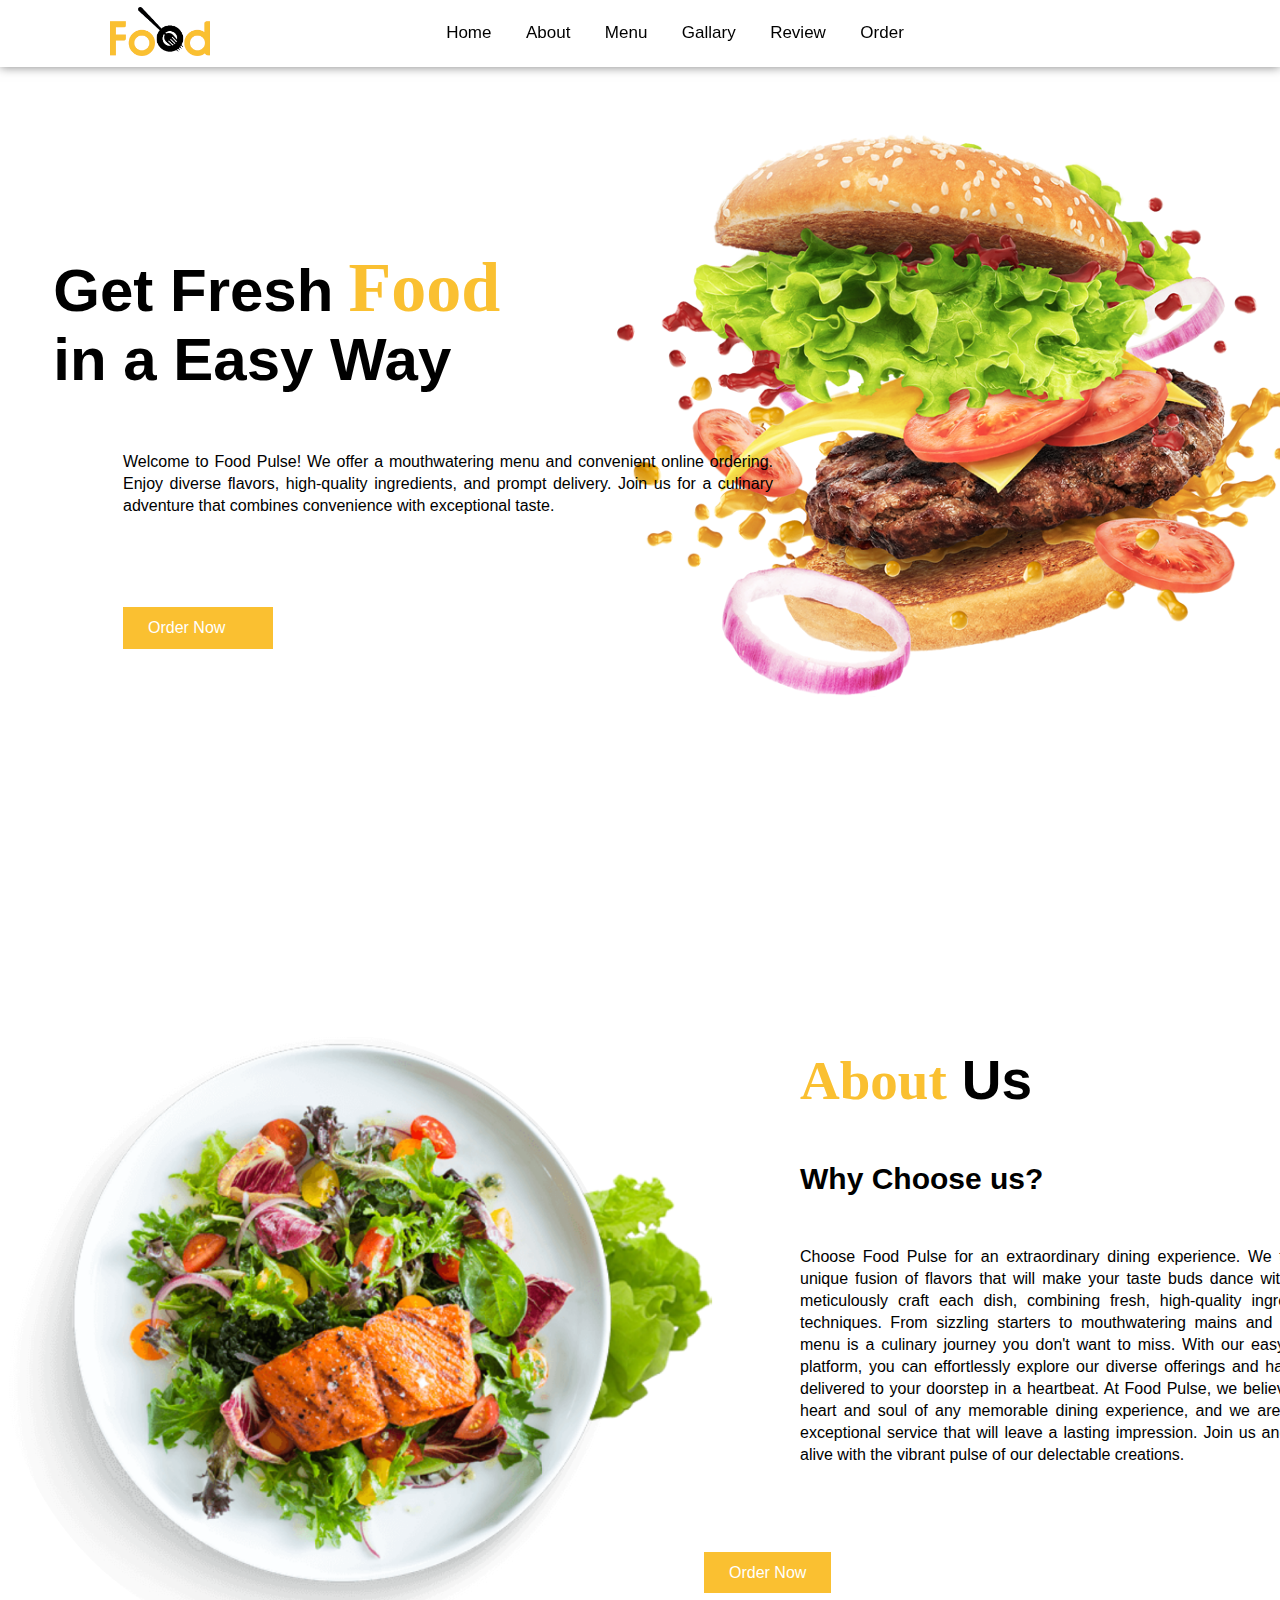
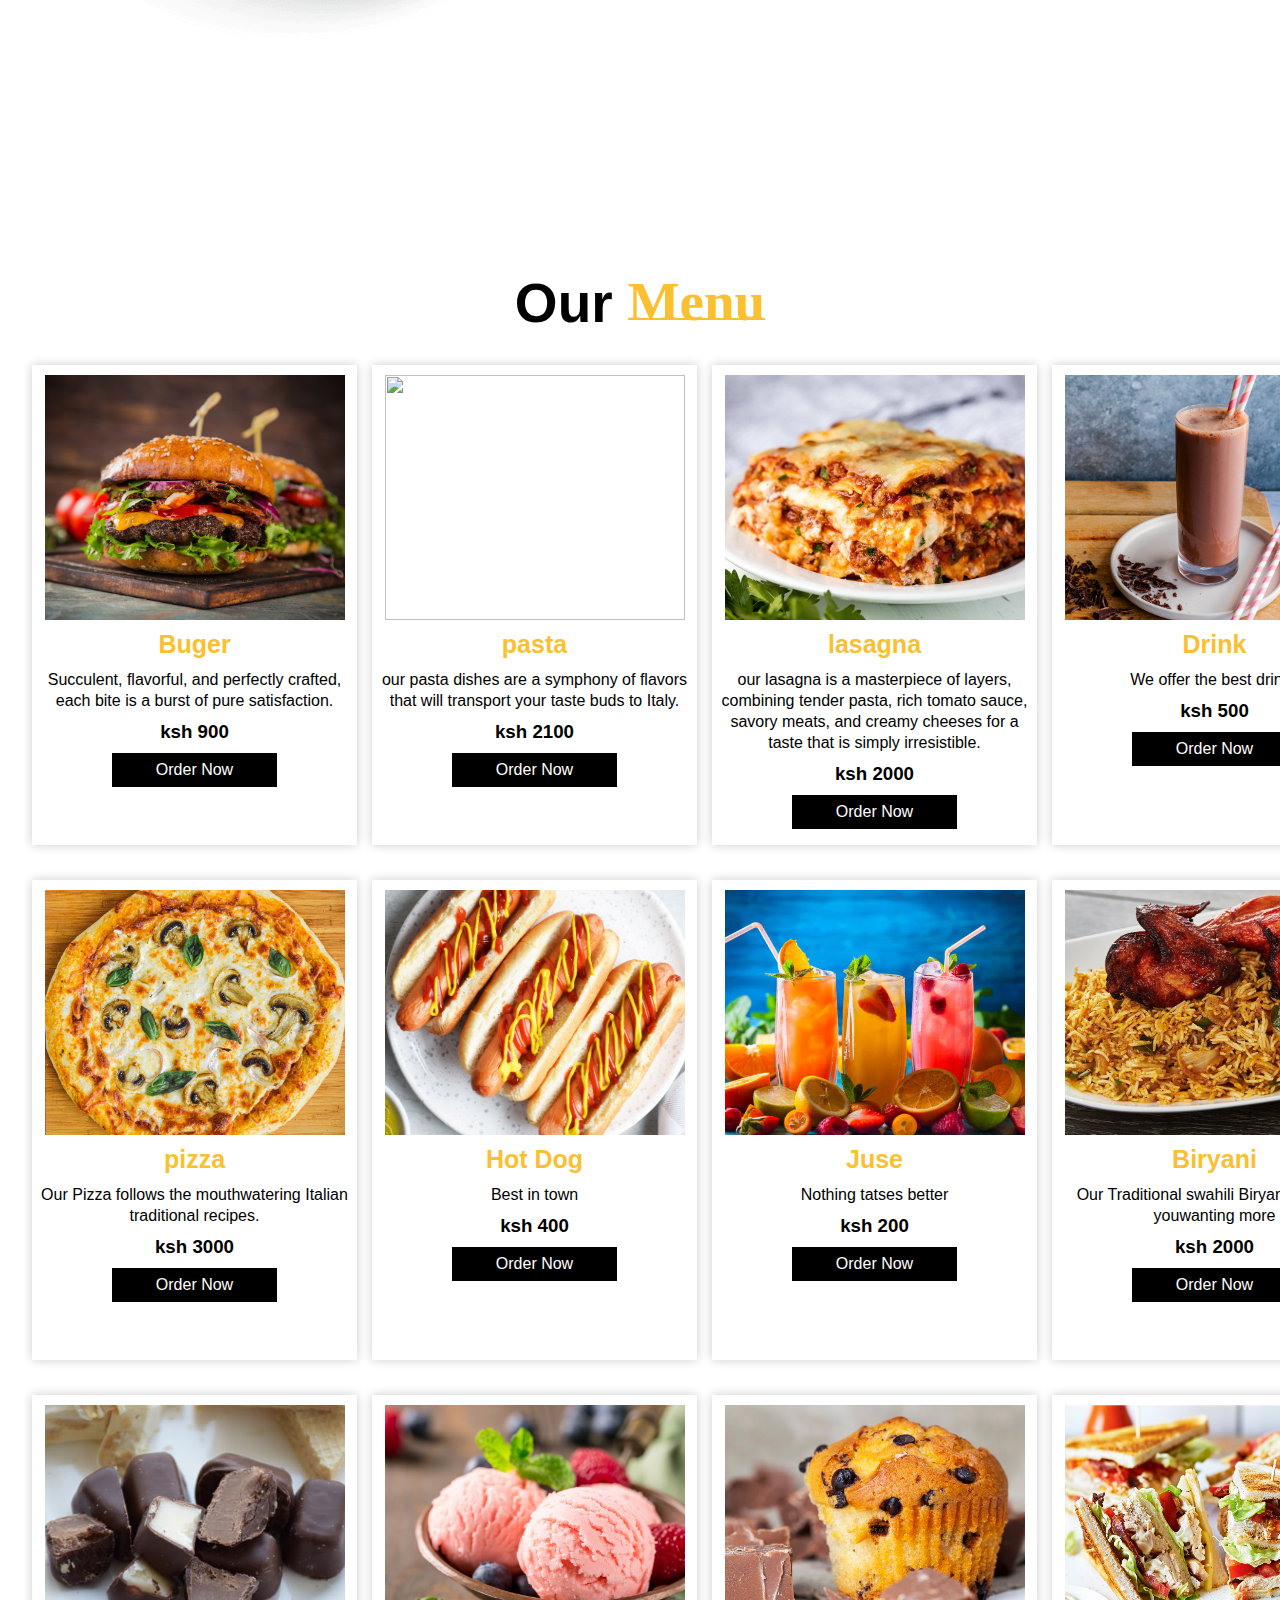
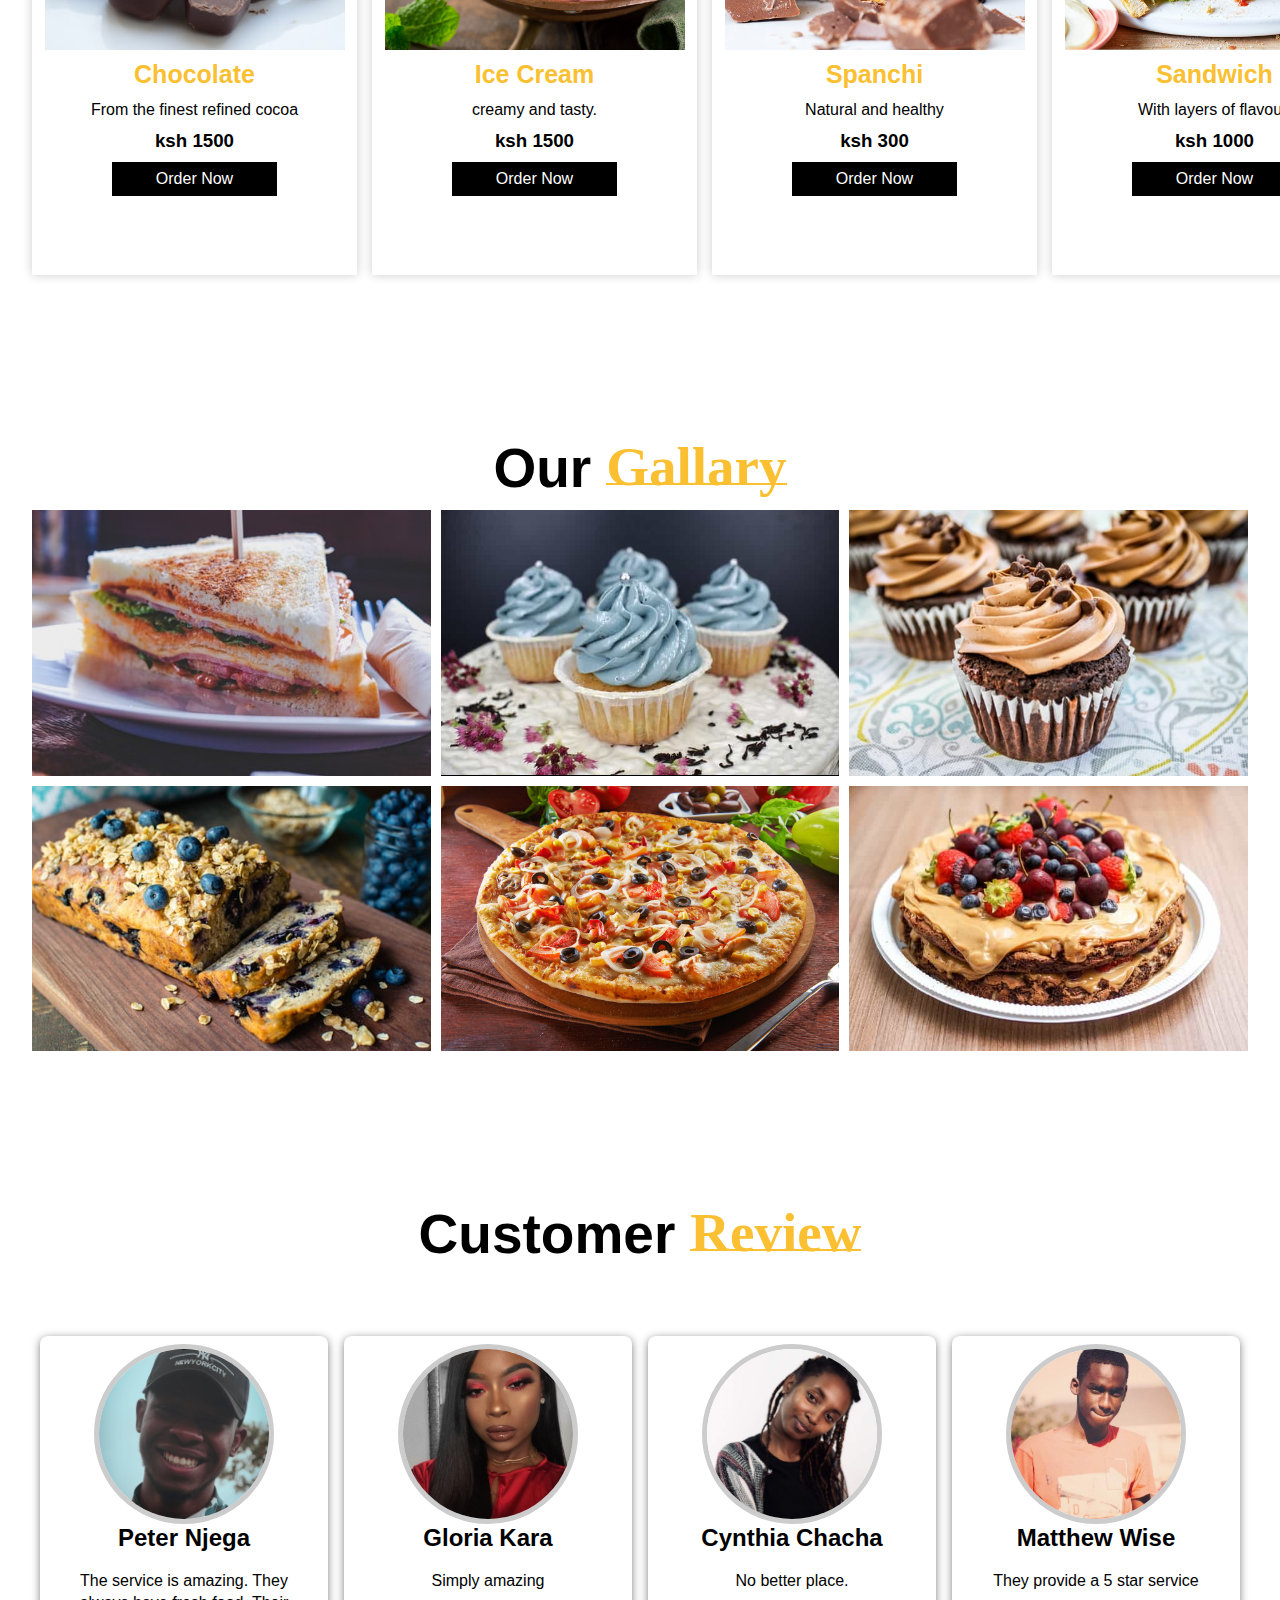
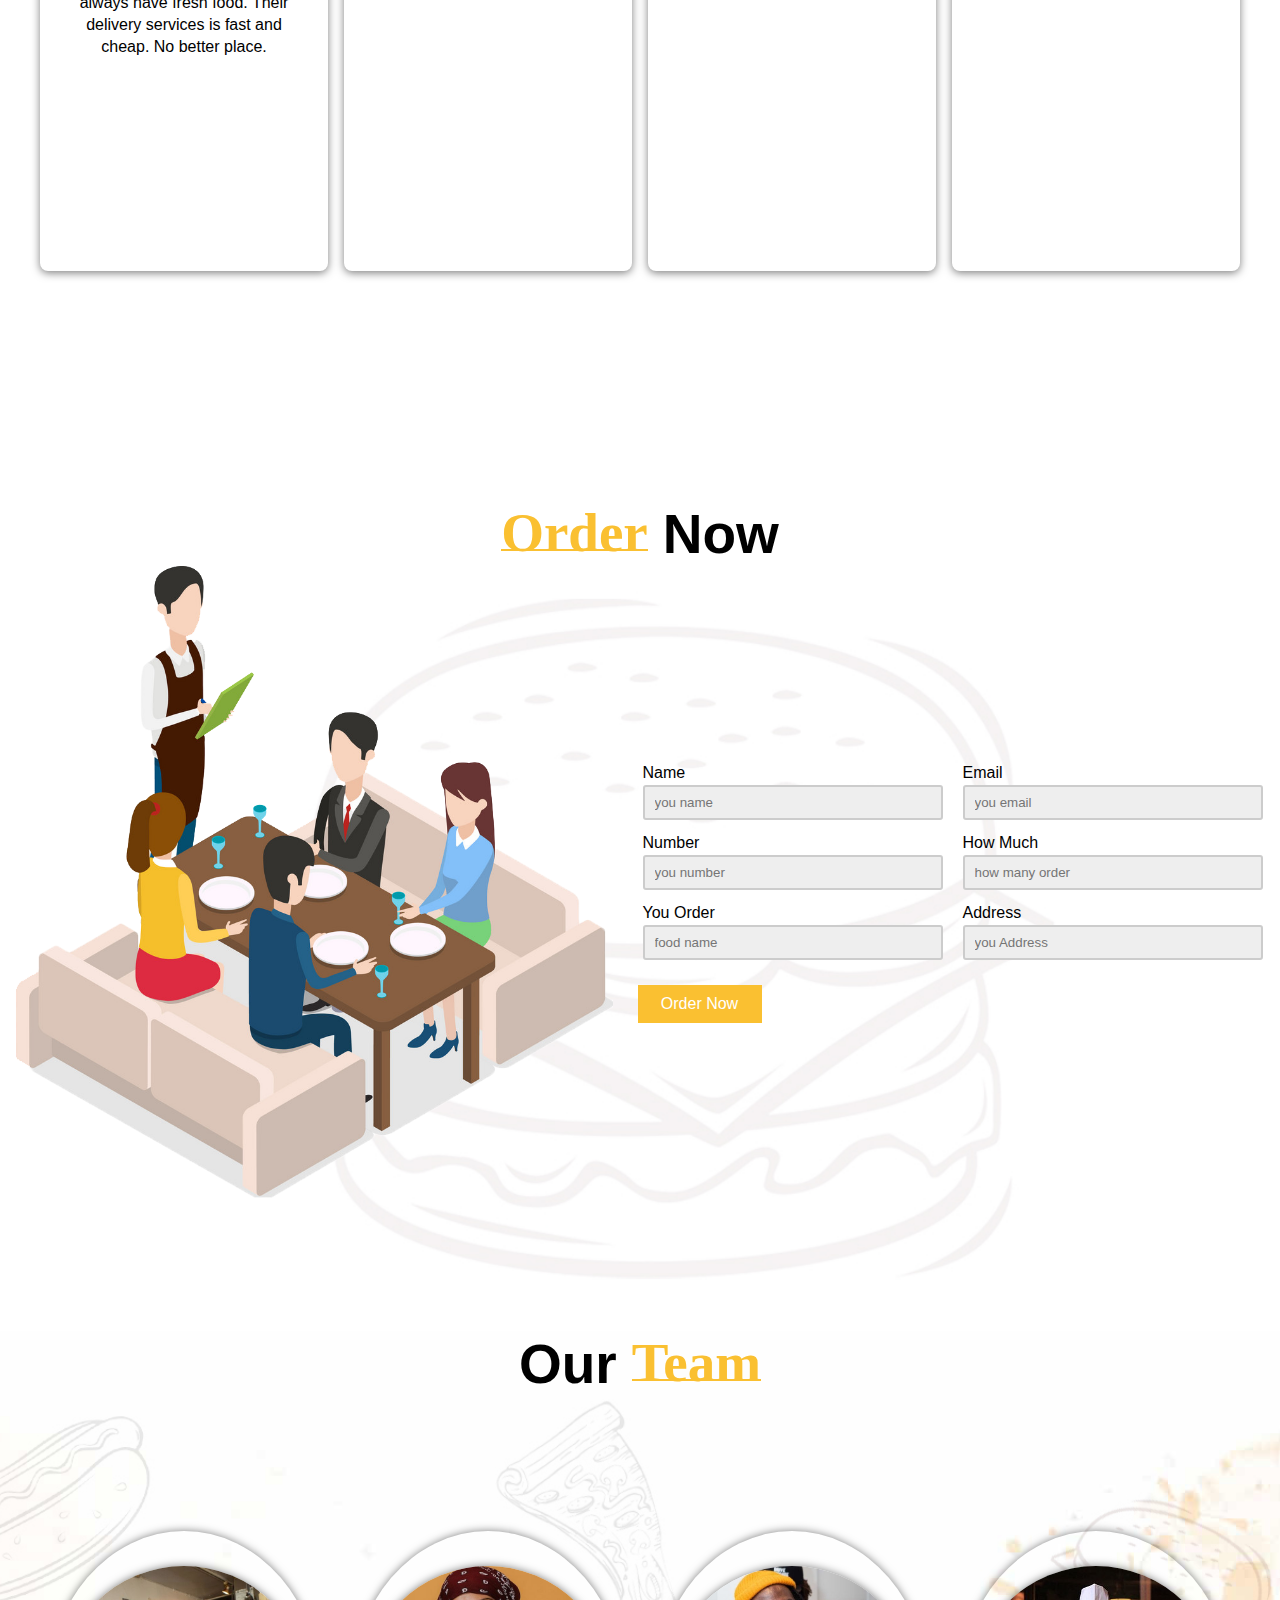
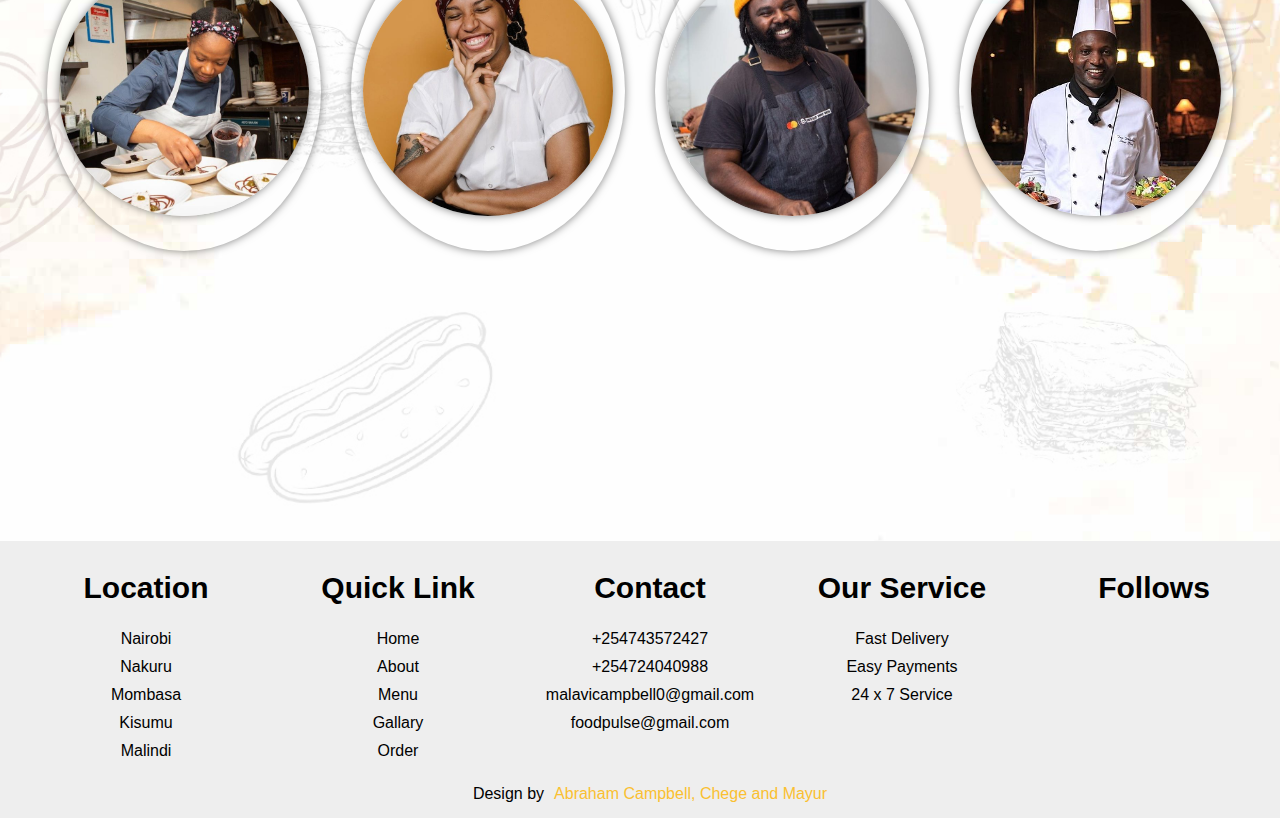
==== Food Website/index.html @ 9f2cccf4 "Add files via upload" ====
<!DOCTYPE html>
<html lang="en">

<head>
    <meta charset="UTF-8">
    <meta http-equiv="X-UA-Compatible" content="IE=edge">
    <meta name="viewport" content="width=device-width, initial-scale=1.0">
    <title>Food Pulse Resturant</title>
    <link rel="stylesheet" href="style.css">
    <link rel="stylesheet" href="https://cdnjs.cloudflare.com/ajax/libs/font-awesome/6.1.1/css/all.min.css"
        integrity="sha512-KfkfwYDsLkIlwQp6LFnl8zNdLGxu9YAA1QvwINks4PhcElQSvqcyVLLD9aMhXd13uQjoXtEKNosOWaZqXgel0g=="
        crossorigin="anonymous" referrerpolicy="no-referrer" />
</head>

<body>

    <section id="Home">
        <nav>
            <div class="logo">
                <img src="image/logo.png">
            </div>

            <ul>
                <li><a href="#Home">Home</a></li>
                <li><a href="#About">About</a></li>
                <li><a href="#Menu">Menu</a></li>
                <li><a href="#Gallary">Gallary</a></li>
                <li><a href="#Review">Review</a></li>
                <li><a href="#Order">Order</a></li>
            </ul>

            <div class="icon">
                <i class="fa-solid fa-magnifying-glass"></i>
                <i class="fa-solid fa-heart"></i>
                <i class="fa-solid fa-cart-shopping"></i>
            </div>

        </nav>

        <div class="main">

            <div class="men_text">
                <h1>Get Fresh<span>Food</span><br>in a Easy Way</h1>
            </div>

            <div class="main_image">
                <img src="image/main_img.png">
            </div>

        </div>

        <p>
            Welcome to Food Pulse! We offer a mouthwatering menu and convenient online ordering. Enjoy diverse flavors,
            high-quality ingredients, and prompt delivery. Join us for a culinary adventure that combines convenience
            with exceptional taste.
        </p>

        <div class="main_btn">
            <a href="#">Order Now</a>
            <i class="fa-solid fa-angle-right"></i>
        </div>

    </section>



    <!--About-->

    <div class="about" id="About">
        <div class="about_main">

            <div class="image">
                <img src="image/Food-Plate.png">
            </div>

            <div class="about_text">
                <h1><span>About</span>Us</h1>
                <h3>Why Choose us?</h3>
                <p>
                    Choose Food Pulse for an extraordinary dining experience.
                    We take pride in offering a unique fusion of flavors that will make your taste buds dance with joy.
                    Our expert chefs meticulously craft each dish, combining fresh, high-quality ingredients with
                    innovative techniques.
                    From sizzling starters to mouthwatering mains and heavenly desserts, our menu is a culinary journey
                    you don't want to miss.
                    With our easy-to-use online ordering platform, you can effortlessly explore our diverse offerings
                    and have your favorite dishes delivered to your doorstep in a heartbeat.
                    At Food Pulse, we believe that great food is the heart and soul of any memorable dining experience,
                    and we are dedicated to providing exceptional service that will leave a lasting impression.
                    Join us and let your senses come alive with the vibrant pulse of our delectable creations.
                </p>
            </div>

        </div>

        <a href="#" class="about_btn">Order Now</a>

    </div>



    <!--Menu-->

    <div class="menu" id="Menu">
        <h1>Our<span>Menu</span></h1>

        <div class="menu_box">
            <div class="menu_card">

                <div class="menu_image">
                    <img src="image/buger.jpg">
                </div>

                <div class="small_card">
                    <i class="fa-solid fa-heart"></i>
                </div>

                <div class="menu_info">
                    <h2>Buger</h2>
                    <p>
                        Succulent, flavorful, and perfectly crafted, each bite is a burst of pure satisfaction.
                    </p>
                    <h3>ksh 900</h3>
                    <div class="menu_icon">
                        <i class="fa-solid fa-star"></i>
                        <i class="fa-solid fa-star"></i>
                        <i class="fa-solid fa-star"></i>
                        <i class="fa-solid fa-star"></i>
                        <i class="fa-solid fa-star-half-stroke"></i>
                    </div>
                    <a href="#" class="menu_btn">Order Now</a>
                </div>

            </div>

            <div class="menu_card">

                <div class="menu_image">
                    <img src="image/pasta.jpg">
                </div>

                <div class="small_card">
                    <i class="fa-solid fa-heart"></i>
                </div>

                <div class="menu_info">
                    <h2>pasta</h2>
                    <p>
                        our pasta dishes are a symphony of flavors that will transport your taste buds to Italy.
                    </p>
                    <h3>ksh 2100</h3>
                    <div class="menu_icon">
                        <i class="fa-solid fa-star"></i>
                        <i class="fa-solid fa-star"></i>
                        <i class="fa-solid fa-star"></i>
                        <i class="fa-solid fa-star"></i>
                        <i class="fa-solid fa-star-half-stroke"></i>
                    </div>
                    <a href="#" class="menu_btn">Order Now</a>
                </div>

            </div>

            <div class="menu_card">

                <div class="menu_image">
                    <img src="image/lasagna.webp">
                </div>

                <div class="small_card">
                    <i class="fa-solid fa-heart"></i>
                </div>

                <div class="menu_info">
                    <h2>lasagna</h2>
                    <p>
                        our lasagna is a masterpiece of layers, combining tender pasta, rich tomato sauce, savory meats,
                        and creamy cheeses for a taste that is simply irresistible.
                    </p>
                    <h3>ksh 2000</h3>
                    <div class="menu_icon">
                        <i class="fa-solid fa-star"></i>
                        <i class="fa-solid fa-star"></i>
                        <i class="fa-solid fa-star"></i>
                        <i class="fa-solid fa-star"></i>
                        <i class="fa-solid fa-star-half-stroke"></i>
                    </div>
                    <a href="#" class="menu_btn">Order Now</a>
                </div>

            </div>

            <div class="menu_card">

                <div class="menu_image">
                    <img src="image/chocolate_Drink.jpg">
                </div>

                <div class="small_card">
                    <i class="fa-solid fa-heart"></i>
                </div>

                <div class="menu_info">
                    <h2>Drink</h2>
                    <p>
                       We offer the best drinks
                    </p>
                    <h3>ksh 500</h3>
                    <div class="menu_icon">
                        <i class="fa-solid fa-star"></i>
                        <i class="fa-solid fa-star"></i>
                        <i class="fa-solid fa-star"></i>
                        <i class="fa-solid fa-star"></i>
                        <i class="fa-solid fa-star-half-stroke"></i>
                    </div>
                    <a href="#" class="menu_btn">Order Now</a>
                </div>

            </div>

            <div class="menu_card">

                <div class="menu_image">
                    <img src="image/pizza.jpg">
                </div>

                <div class="small_card">
                    <i class="fa-solid fa-heart"></i>
                </div>

                <div class="menu_info">
                    <h2>pizza</h2>
                    <p>
                        Our Pizza follows the mouthwatering Italian traditional recipes.
                    </p>
                    <h3>ksh 3000</h3>
                    <div class="menu_icon">
                        <i class="fa-solid fa-star"></i>
                        <i class="fa-solid fa-star"></i>
                        <i class="fa-solid fa-star"></i>
                        <i class="fa-solid fa-star"></i>
                        <i class="fa-solid fa-star-half-stroke"></i>
                    </div>
                    <a href="#" class="menu_btn">Order Now</a>
                </div>

            </div>

            <div class="menu_card">

                <div class="menu_image">
                    <img src="image/Hot_dog.jpg">
                </div>

                <div class="small_card">
                    <i class="fa-solid fa-heart"></i>
                </div>

                <div class="menu_info">
                    <h2>Hot Dog</h2>
                    <p>
                        Best in town
                    </p>
                    <h3>ksh 400</h3>
                    <div class="menu_icon">
                        <i class="fa-solid fa-star"></i>
                        <i class="fa-solid fa-star"></i>
                        <i class="fa-solid fa-star"></i>
                        <i class="fa-solid fa-star"></i>
                        <i class="fa-solid fa-star-half-stroke"></i>
                    </div>
                    <a href="#" class="menu_btn">Order Now</a>
                </div>

            </div>

            <div class="menu_card">

                <div class="menu_image">
                    <img src="image/juse.jpg">
                </div>

                <div class="small_card">
                    <i class="fa-solid fa-heart"></i>
                </div>

                <div class="menu_info">
                    <h2>Juse</h2>
                    <p>
                        Nothing tatses better
                    </p>
                    <h3>ksh 200</h3>
                    <div class="menu_icon">
                        <i class="fa-solid fa-star"></i>
                        <i class="fa-solid fa-star"></i>
                        <i class="fa-solid fa-star"></i>
                        <i class="fa-solid fa-star"></i>
                        <i class="fa-solid fa-star-half-stroke"></i>
                    </div>
                    <a href="#" class="menu_btn">Order Now</a>
                </div>

            </div>

            <div class="menu_card">

                <div class="menu_image">
                    <img src="image/biryani.webp">
                </div>

                <div class="small_card">
                    <i class="fa-solid fa-heart"></i>
                </div>

                <div class="menu_info">
                    <h2>Biryani</h2>
                    <p>
                        Our Traditional swahili Biryaniwill leave youwanting more
                    </p>
                    <h3>ksh 2000</h3>
                    <div class="menu_icon">
                        <i class="fa-solid fa-star"></i>
                        <i class="fa-solid fa-star"></i>
                        <i class="fa-solid fa-star"></i>
                        <i class="fa-solid fa-star"></i>
                        <i class="fa-solid fa-star-half-stroke"></i>
                    </div>
                    <a href="#" class="menu_btn">Order Now</a>
                </div>

            </div>

            <div class="menu_card">

                <div class="menu_image">
                    <img src="image/chocolate.jpg">
                </div>

                <div class="small_card">
                    <i class="fa-solid fa-heart"></i>
                </div>

                <div class="menu_info">
                    <h2>Chocolate</h2>
                    <p>
                        From the finest refined cocoa
                    </p>
                    <h3>ksh 1500</h3>
                    <div class="menu_icon">
                        <i class="fa-solid fa-star"></i>
                        <i class="fa-solid fa-star"></i>
                        <i class="fa-solid fa-star"></i>
                        <i class="fa-solid fa-star"></i>
                        <i class="fa-solid fa-star-half-stroke"></i>
                    </div>
                    <a href="#" class="menu_btn">Order Now</a>
                </div>

            </div>

            <div class="menu_card">

                <div class="menu_image">
                    <img src="image/ice_cream.jpg">
                </div>

                <div class="small_card">
                    <i class="fa-solid fa-heart"></i>
                </div>

                <div class="menu_info">
                    <h2>Ice Cream</h2>
                    <p>
                        creamy and tasty.
                    </p>
                    <h3>ksh 1500</h3>
                    <div class="menu_icon">
                        <i class="fa-solid fa-star"></i>
                        <i class="fa-solid fa-star"></i>
                        <i class="fa-solid fa-star"></i>
                        <i class="fa-solid fa-star"></i>
                        <i class="fa-solid fa-star-half-stroke"></i>
                    </div>
                    <a href="#" class="menu_btn">Order Now</a>
                </div>

            </div>

            <div class="menu_card">

                <div class="menu_image">
                    <img src="image/Spanchi.jpg">
                </div>

                <div class="small_card">
                    <i class="fa-solid fa-heart"></i>
                </div>

                <div class="menu_info">
                    <h2>Spanchi</h2>
                    <p>
                       Natural and healthy
                    </p>
                    <h3>ksh 300</h3>
                    <div class="menu_icon">
                        <i class="fa-solid fa-star"></i>
                        <i class="fa-solid fa-star"></i>
                        <i class="fa-solid fa-star"></i>
                        <i class="fa-solid fa-star"></i>
                        <i class="fa-solid fa-star-half-stroke"></i>
                    </div>
                    <a href="#" class="menu_btn">Order Now</a>
                </div>

            </div>

            <div class="menu_card">

                <div class="menu_image">
                    <img src="image/sandwich.jpg">
                </div>

                <div class="small_card">
                    <i class="fa-solid fa-heart"></i>
                </div>

                <div class="menu_info">
                    <h2>Sandwich</h2>
                    <p>
                        With layers of flavour.
                    </p>
                    <h3>ksh 1000</h3>
                    <div class="menu_icon">
                        <i class="fa-solid fa-star"></i>
                        <i class="fa-solid fa-star"></i>
                        <i class="fa-solid fa-star"></i>
                        <i class="fa-solid fa-star"></i>
                        <i class="fa-solid fa-star-half-stroke"></i>
                    </div>
                    <a href="#" class="menu_btn">Order Now</a>
                </div>

            </div>

        </div>

    </div>




    <!--Gallary-->

    <div class="gallary" id="Gallary">
        <h1>Our<span>Gallary</span></h1>

        <div class="gallary_image_box">
            <div class="gallary_image">
                <img src="image/gallary_1.jpg">

                <h3>Food</h3>
                <p>
                    1
                </p>
                <a href="#" class="gallary_btn">Order Now</a>
            </div>

            <div class="gallary_image">
                <img src="image/gallary_2.jpg">

                <h3>Food</h3>
                <p>
                    2
                </p>
                <a href="#" class="gallary_btn">Order Now</a>
            </div>

            <div class="gallary_image">
                <img src="image/gallary_3.jpg">

                <h3>Food</h3>
                <p>
                    3
                </p>
                <a href="#" class="gallary_btn">Order Now</a>
            </div>

            <div class="gallary_image">
                <img src="image/gallary_4.jpg">

                <h3>Food</h3>
                <p>
                    4
                </p>
                <a href="#" class="gallary_btn">Order Now</a>
            </div>

            <div class="gallary_image">
                <img src="image/gallary_5.jpg">

                <h3>Food</h3>
                <p>
                    5
                </p>
                <a href="#" class="gallary_btn">Order Now</a>
            </div>

            <div class="gallary_image">
                <img src="image/gallary_6.jpg">

                <h3>Food</h3>
                <p>
                    6
                </p>
                <a href="#" class="gallary_btn">Order Now</a>
            </div>

        </div>

    </div>




    <!--Review-->

    <div class="review" id="Review">
        <h1>Customer<span>Review</span></h1>

        <div class="review_box">
            <div class="review_card">

                <div class="review_profile">
                    <img src="image/customer review.jpg">
                </div>

                <div class="review_text">
                    <h2 class="name">Peter Njega</h2>

                    <div class="review_icon">
                        <i class="fa-solid fa-star"></i>
                        <i class="fa-solid fa-star"></i>
                        <i class="fa-solid fa-star"></i>
                        <i class="fa-solid fa-star"></i>
                        <i class="fa-solid fa-star-half-stroke"></i>
                    </div>

                    <div class="review_social">
                        <i class="fa-brands fa-facebook-f"></i>
                        <i class="fa-brands fa-instagram"></i>
                        <i class="fa-brands fa-twitter"></i>
                        <i class="fa-brands fa-linkedin-in"></i>
                    </div>

                    <p>
                        The service is amazing. They always have fresh food. Their delivery services is fast and cheap. 
                        No better place.
                    </p>

                </div>

            </div>

            <div class="review_card">

                <div class="review_profile">
                    <img src="image/customer review2.jpg">
                </div>

                <div class="review_text">
                    <h2 class="name">Gloria Kara</h2>

                    <div class="review_icon">
                        <i class="fa-solid fa-star"></i>
                        <i class="fa-solid fa-star"></i>
                        <i class="fa-solid fa-star"></i>
                        <i class="fa-solid fa-star"></i>
                        <i class="fa-solid fa-star-half-stroke"></i>
                    </div>

                    <div class="review_social">
                        <i class="fa-brands fa-facebook-f"></i>
                        <i class="fa-brands fa-instagram"></i>
                        <i class="fa-brands fa-twitter"></i>
                        <i class="fa-brands fa-linkedin-in"></i>
                    </div>

                    <p>
                        Simply amazing
                    </p>

                </div>

            </div>

            <div class="review_card">

                <div class="review_profile">
                    <img src="image/customer review3.jpg">
                </div>

                <div class="review_text">
                    <h2 class="name">Cynthia Chacha</h2>

                    <div class="review_icon">
                        <i class="fa-solid fa-star"></i>
                        <i class="fa-solid fa-star"></i>
                        <i class="fa-solid fa-star"></i>
                        <i class="fa-solid fa-star"></i>
                        <i class="fa-solid fa-star-half-stroke"></i>
                    </div>

                    <div class="review_social">
                        <i class="fa-brands fa-facebook-f"></i>
                        <i class="fa-brands fa-instagram"></i>
                        <i class="fa-brands fa-twitter"></i>
                        <i class="fa-brands fa-linkedin-in"></i>
                    </div>

                    <p>
                       No better place.
                    </p>

                </div>

            </div>

            <div class="review_card">

                <div class="review_profile">
                    <img src="image/customer review4.jpg">
                </div>

                <div class="review_text">
                    <h2 class="name">Matthew Wise</h2>

                    <div class="review_icon">
                        <i class="fa-solid fa-star"></i>
                        <i class="fa-solid fa-star"></i>
                        <i class="fa-solid fa-star"></i>
                        <i class="fa-solid fa-star"></i>
                        <i class="fa-solid fa-star-half-stroke"></i>
                    </div>

                    <div class="review_social">
                        <i class="fa-brands fa-facebook-f"></i>
                        <i class="fa-brands fa-instagram"></i>
                        <i class="fa-brands fa-twitter"></i>
                        <i class="fa-brands fa-linkedin-in"></i>
                    </div>

                    <p>
                        They provide a 5 star service
                    </p>

                </div>

            </div>

        </div>

    </div>



    <!--Order-->

    <div class="order" id="Order">
        <h1><span>Order</span>Now</h1>

        <div class="order_main">

            <div class="order_image">
                <img src="image/order_image.png">
            </div>

            <form action="#">

                <div class="input">
                    <p>Name</p>
                    <input type="text" placeholder="you name">
                </div>

                <div class="input">
                    <p>Email</p>
                    <input type="email" placeholder="you email">
                </div>

                <div class="input">
                    <p>Number</p>
                    <input placeholder="you number">
                </div>

                <div class="input">
                    <p>How Much</p>
                    <input type="number" placeholder="how many order">
                </div>

                <div class="input">
                    <p>You Order</p>
                    <input placeholder="food name">
                </div>

                <div class="input">
                    <p>Address</p>
                    <input placeholder="you Address">
                </div>

                <a href="#" class="order_btn">Order Now</a>

            </form>

        </div>

    </div>



    <!--Team-->

    <div class="team">
        <h1>Our<span>Team</span></h1>

        <div class="team_box">
            <div class="profile">
                <img src="image/chef1.jpg">

                <div class="info">
                    <h2 class="name">Chef</h2>
                    <p class="bio">1</p>

                    <div class="team_icon">
                        <i class="fa-brands fa-facebook-f"></i>
                        <i class="fa-brands fa-twitter"></i>
                        <i class="fa-brands fa-instagram"></i>
                    </div>

                </div>

            </div>

            <div class="profile">
                <img src="image/chef2.jpg">

                <div class="info">
                    <h2 class="name">Chef</h2>
                    <p class="bio">2.</p>

                    <div class="team_icon">
                        <i class="fa-brands fa-facebook-f"></i>
                        <i class="fa-brands fa-twitter"></i>
                        <i class="fa-brands fa-instagram"></i>
                    </div>

                </div>

            </div>

            <div class="profile">
                <img src="image/chef3.jpg">

                <div class="info">
                    <h2 class="name">Chef</h2>
                    <p class="bio">3</p>

                    <div class="team_icon">
                        <i class="fa-brands fa-facebook-f"></i>
                        <i class="fa-brands fa-twitter"></i>
                        <i class="fa-brands fa-instagram"></i>
                    </div>

                </div>

            </div>

            <div class="profile">
                <img src="image/chef4.jpg">

                <div class="info">
                    <h2 class="name">Chef</h2>
                    <p class="bio">4</p>

                    <div class="team_icon">
                        <i class="fa-brands fa-facebook-f"></i>
                        <i class="fa-brands fa-twitter"></i>
                        <i class="fa-brands fa-instagram"></i>
                    </div>

                </div>

            </div>

        </div>

    </div>



    <!--Footer-->

    <footer>
        <div class="footer_main">

            <div class="footer_tag">
                <h2>Location</h2>
                <p>Nairobi</p>
                <p>Nakuru</p>
                <p>Mombasa</p>
                <p>Kisumu</p>
                <p>Malindi</p>
            </div>

            <div class="footer_tag">
                <h2>Quick Link</h2>
                <p>Home</p>
                <p>About</p>
                <p>Menu</p>
                <p>Gallary</p>
                <p>Order</p>
            </div>

            <div class="footer_tag">
                <h2>Contact</h2>
                <p>+254743572427</p>
                <p>+254724040988</p>
                <p>malavicampbell0@gmail.com</p>
                <p>foodpulse@gmail.com</p>
            </div>

            <div class="footer_tag">
                <h2>Our Service</h2>
                <p>Fast Delivery</p>
                <p>Easy Payments</p>
                <p>24 x 7 Service</p>
            </div>

            <div class="footer_tag">
                <h2>Follows</h2>
                <i class="fa-brands fa-facebook-f"></i>
                <i class="fa-brands fa-twitter"></i>
                <i class="fa-brands fa-instagram"></i>
                <i class="fa-brands fa-linkedin-in"></i>
            </div>

        </div>

        <p class="end">Design by<span><i class="fa-solid fa-face-grin"></i> Abraham Campbell, Chege and Mayur</span></p>

    </footer>




</body>

</html>
---- Food Website/style.css ----
*{
    margin: 0;
    padding: 0;
    box-sizing: border-box;
    font-family: sans-serif;
}

html{
    scroll-behavior: smooth;
}

section{
    width: 100%;
    height: 100vh;
}

section nav{
    display: flex;
    justify-content: space-around;
    align-items: center;
    position: fixed;
    right: 0;
    left: 0;
    background: white;
    box-shadow: 0 0 10px rgba(0,0,0,0.5);
    z-index: 1000;
}

section nav .logo img{
    width: 100px;
    cursor: pointer;
    margin: 7px 0;
}

section nav ul{
    list-style: none;
}

section nav ul li{
    display: inline-block;
    margin: 0 15px;
}

section nav ul li a{
    text-decoration: none;
    color: #000;
    font-weight: 500;
    font-size: 17px;
    transition: 0.1s;
}

section nav ul li a::after{
    content: '';
    width: 0;
    height: 2px;
    background: #fac031;
    display: block;
    transition: 0.2s linear;
}

section nav ul li a:hover::after{
    width: 100%;
}

section nav ul li a:hover{
    color: #fac031;
}

section nav .icon i{
    font-size: 18px;
    color: #000;
    margin: 0 5px;
    cursor: pointer;
    transition: 0.3s;
}

section nav .icon i:hover{
    color: #fac031;
}

section .main{
    display: flex;
    align-items: center;
    justify-content: space-around;
    position: relative;
    top: 130px;
}

section .main .men_text h1{
    font-size: 60px;
    position: relative;
    top: -90px;
    left: 20px;
}

section .main .men_text h1 span{
    margin-left: 15px;
    color: #fac031;
    font-family: mv boli;
    line-height: 22px;
    font-size: 70px;
}

section .main .main_image img{
    width: 700px;
    position: relative;
    left: 70px;
}

section p{
    width: 650px;
    text-align: justify;
    position: relative;
    left: 123px;
    bottom: 120px;
    line-height: 22px;
}

section .main_btn{
    background: #fac031;
    position: relative;
    left: 123px;
    bottom: 30px;
    width: 150px;
    cursor: pointer;
    padding: 12px 25px;
}

section .main_btn a{
    color: #fff;
    margin-right: 5px;
    text-decoration: none;
}

section .main_btn i{
    color: #fff;
    transition: 0.3s;
}

section .main_btn:hover i{
    transform: translateX(7px);
}



/*About*/

.about{
    width: 100%;
    height: 100vh;
    padding: 70px 0;
}

.about .about_main{
    display: flex;
    align-items: center;
    justify-content: space-around;
}

.about .about_main .image img{
    width: 800px;
    position: relative;
    top: 60px;
}

.about .about_main .about_text h1 span{
    color: #fac031;
    margin-right: 15px;
    font-family: mv boli;
}

.about .about_main .about_text h1{
    font-size: 55px;
    position: relative;
    bottom: 50px;
}

.about .about_main .about_text h3{
    font-size: 30px;
    margin: 0 0 50px 0;
}

.about .about_main .about_text p{
    width: 650px;
    text-align: justify;
    margin-right: 30px;
    line-height: 22px;
}

.about .about_btn{
    background: #fac031;
    padding: 12px 25px;
    text-decoration: none;
    color: #fff;
    position: relative;
    left: 55%;
    bottom: 30px;
}



/*Menu*/

.menu{
    width: 100%;
    padding: 70px 0;
}

.menu h1{
    font-size: 55px;
    display: flex;
    align-items: center;
    justify-content: center;
    margin-bottom: 30px;
}

.menu h1 span{
    color: #fac031;
    margin-left: 15px;
    font-family: mv boli;
}

.menu h1 span::after{
    content: '';
    width: 100%;
    height: 2px;
    background: #fac031;
    display: block;
    position: relative;
    bottom: 15px;
}

.menu .menu_box{
    width: 95%;
    margin: 0 auto;
    display: grid;
    grid-template-columns: 1fr 1fr 1fr 1fr;
    grid-gap: 15px;
}

.menu .menu_box .menu_card{
    width: 325px;
    height: 480px;
    padding-top: 10px;
    margin-bottom: 20px;
    box-shadow: 0 0 10px rgba(0,0,0,0.2);
}

.menu .menu_box .menu_card .menu_image{
    width: 300px;
    height: 245px;
    margin: 0 auto;
    overflow: hidden;
}

.menu .menu_box .menu_card .menu_image img{
    width: 100%;
    height: 100%;
    object-fit: cover;
    object-position: center;
    transition: 0.3s;
}

.menu .menu_box .menu_card .menu_image:hover img{
    transform: scale(1.1);
}

.menu .menu_box .menu_card .small_card{
    width: 45px;
    height: 45px;
    float: right;
    position: relative;
    top: -240px;
    right: -8px;
    opacity: 0;
    border-radius: 7px;
    transition: 0.3s;
}

.menu .menu_box .menu_card:hover .small_card{
    position: relative;
    top: -240px;
    right: 20px;
    opacity: 1;
}

.menu .menu_box .menu_card .small_card i{
    font-size: 25px;
    display: flex;
    align-items: center;
    justify-content: center;
    line-height: 50px;
    color: #000;
    cursor: pointer;
    text-shadow: 0 0 6px #000;
    transition: 0.2s;
}

.menu .menu_box .menu_card .small_card i:hover{
    color: #fac031;
}

.menu .menu_box .menu_card .menu_info h2{
    width: 60%;
    text-align: center;
    margin: 10px auto 10px auto;
    font-size: 25px;
    color: #fac031;
}

.menu .menu_box .menu_card .menu_info p{
    text-align: center;
    margin-top: 8px;
    line-height: 21px;
}

.menu .menu_box .menu_card .menu_info h3{
    text-align: center;
    margin-top: 10px;
}

.menu .menu_box .menu_card .menu_info .menu_icon{
    color: #fac031;
    text-align: center;
    margin: 10px 0 10px 0;
}

.menu .menu_box .menu_card .menu_info .menu_btn{
    display: flex;
    align-items: center;
    justify-content: center;
    text-decoration: none;
    color: white;
    background: #000;
    padding: 8px 10px;
    margin: 0 80px;
    transition: 0.3s;
}



/*Gallary*/

.gallary{
    width: 100%;
    padding: 70px 0;
}

.gallary h1{
    font-size: 55px;
    display: flex;
    align-items: center;
    justify-content: center;
}

.gallary h1 span{
    margin-left: 15px;
    color: #fac031;
    font-family: mv boli;
}

.gallary h1 span::after{
    content: '';
    width: 100%;
    height: 2px;
    background: #fac031;
    display: block;
    position: relative;
    bottom: 15px;
}

.gallary .gallary_image_box{
    width: 95%;
    margin: 10px auto;
    display: grid;
    grid-template-columns: 1fr 1fr 1fr;
    grid-gap: 10px;
}

.gallary .gallary_image_box .gallary_image{
    display: flex;
    align-items: center;
    justify-content: center;
    background: black;
}

.gallary .gallary_image_box .gallary_image img{
    width: 100%;
    transition: .3s;
}

.gallary .gallary_image_box .gallary_image:hover img{
    opacity: 0.4;
}

.gallary .gallary_image_box .gallary_image h3{
    position: absolute;
    font-size: 35px;
    margin-bottom: 130px;
    color: #fac031;
    font-family: polo;
    z-index: 5;
    opacity: 0;
    transition: 0.3s;
}

.gallary .gallary_image_box .gallary_image:hover h3{
    opacity: 1;
}

.gallary .gallary_image_box .gallary_image p{
    position: absolute;
    width: 400px;
    margin-top: 30px;
    text-align: center;
    color: white;
    line-height: 22px;
    opacity: 0;
    z-index: 5;
    transition: 0.3s;
}

.gallary .gallary_image_box .gallary_image:hover p{
    opacity: 1;
}

.gallary .gallary_image_box .gallary_image .gallary_btn{
    position: absolute;
    margin-top: 180px;
    color: #000;
    background: #fac031;
    padding: 7px 25px;
    text-decoration: none;
    opacity: 0;
    transform: translateY(45px);
    z-index: 5;
    transition: 0.3s;
}

.gallary .gallary_image_box .gallary_image:hover .gallary_btn{
    opacity: 1;
    transform: translateY(0);
}



/*Review*/

.review{
    width: 100%;
    height: 100vh;
    padding: 70px 0;
}

.review h1{
    font-size: 55px;
    display: flex;
    align-items: center;
    justify-content: center;
}

.review h1 span{
    margin-left: 15px;
    color: #fac031;
    font-family: mv boli;
}

.review h1 span::after{
    content: '';
    width: 100%;
    height: 2px;
    background: #fac031;
    position: relative;
    bottom: 15px;
    display: block;
}

.review .review_box{
    width: 95%;
    margin: 70px auto;
    display: flex;
}

.review .review_box .review_card{
    width: 350px;
    height: 535px;
    box-shadow: 0 2px 8px rgba(0,0,0,0.5);
    border-radius: 8px;
    padding: 8px 20px;
    margin: 0 8px;
}

.review .review_box .review_card .review_profile{
    display: flex;
    align-items: center;
    justify-content: center;
    position: relative;
    transition: 0.3s;
}

.review .review_box .review_card:hover .review_profile{
    transform: translateY(-60px);
}

.review .review_box .review_card .review_profile img{
    width: 180px;
    height: 180px;
    object-fit: cover;
    object-position: center;
    border-radius: 50%;
    border: 5px solid #cccccc;
}

.review .review_box .review_card .review_text{
    text-align: center;
}

.review .review_box .review_card .review_text .name{
    color: #000;
    transition: 0.3s;
}

.review .review_box .review_card:hover .review_text .name{
    transform: translateY(-50px);
}

.review .review_box .review_card .review_text .review_icon{
    color: #fac031;
    transition: 0.3s;
}

.review .review_box .review_card:hover .review_text .review_icon{
    transform: translateY(-30px);
}

.review .review_box .review_card .review_text .review_social i{
    margin: 5px 1px;
    font-size: 15px;
    opacity: 0;
    cursor: pointer;
    transition: 0.3s;
}

.review .review_box .review_card:hover .review_text .review_social i{
    opacity: 1;
    transform: translateY(-8px);
}

.review .review_box .review_card .review_text p{
    text-align: center;
    line-height: 22px;
    transition: 0.3s;
}

.review .review_box .review_card:hover .review_text p{
    margin-top: 5px;
}



/*Order*/

.order{
    width: 100%;
    height: 100vh;
    padding: 70px 0;
    background-image: url(image/bg2.jpg);
    background-size: cover;
    background-position: center;
}

.order h1{
    display: flex;
    align-items: center;
    justify-content: center;
    color: #000;
    font-size: 55px;
}

.order h1 span{
    color: #fac031;
    margin-right: 15px;
    font-family: mv boli;
}

.order h1 span::after{
    content: '';
    width: 100%;
    height: 2px;
    background: #fac031;
    display: block;
    position: relative;
    bottom: 15px;
}

.order .order_main{
    display: flex;
    align-items: center;
    justify-content: space-around;
}

.order .order_main .order_image img{
    width: 600px;
}

.order .order_main form{
    display: grid;
    grid-template-columns: 1fr 1fr;
    grid-gap: 0 10px;
}

.order .order_main form .input p{
    line-height: 25px;
}

.order .order_main form .input{
    margin: 5px;
}

.order .order_main form .input input{
    width: 300px;
    height: 35px;
    padding: 0 10px;
    border: 2px solid #cccccc;
    background: #eeeeee;
    outline: none;
    border-radius: 3px;
}

.order .order_main form .input input:focus{
    border: 2px solid #fac031;
}

.order .order_main form .order_btn{
    padding: 10px 0;
    background: #fac031;
    color: white;
    width: 40%;
    text-align: center;
    margin-top: 20px;
    text-decoration: none;
}




/*Team*/

.team{
    width: 100%;
    height: 90vh;
    background-image: url(image/bg1.jpg);
    background-size: cover;
    background-position: center;
}

.team h1{
    display: flex;
    align-items: center;
    justify-content: center;
    font-size: 55px;
    margin-bottom: 30px;
}

.team h1 span{
    color: #fac031;
    margin-left: 15px;
    font-family: mv boli;
}

.team h1 span::after{
    content: '';
    width: 100%;
    height: 2px;
    background: #fac031;
    display: block;
    position: relative;
    bottom: 15px;
}

.team .team_box{
    width: 95%;
    margin: 0 auto;
    display: flex;
    align-items: center;
    justify-content: center;
    position: relative;
    top: 13%;
}

.team .team_box .profile{
    width: 320px;
    height: 320px;
    border-radius: 50%;
    margin: 0 15px;
    display: flex;
    align-items: center;
    justify-content: center;
    position: relative;
    box-shadow: 0 0 8px rgba(0,0,0,0.5);
    transition: 0.4s;
}

.team .team_box .profile:hover{
    border-radius: 20px;
    height: 320px;
}

.team .team_box .profile img{
    width: 250px;
    height: 250px;
    object-fit: cover;
    object-position: center;
    border-radius: 50%;
    cursor: pointer;
    box-shadow: 0 0 8px rgba(0,0,0,0.5);
    z-index: 2;
    transition: 0.4s;
}

.team .team_box .profile:hover img{
    border-radius: 20px;
    margin-top: -230px;
}

.team .team_box .profile .info{
    position: absolute;
    text-align: center;
    top: 25%;
    transition: 0.4s;
}

.team .team_box .profile:hover .info{
    top: 60%;
}

.team .team_box .profile .info .name{
    color: #fac031;
    margin-bottom: 15px;
}

.team .team_box .profile .info .bio{
    width: 70%;
    text-align: center;
    margin: 0 auto 10px auto;
}

.team .team_box .profile .info .team_icon i{
    margin: 10px 5px 5px 0;
    cursor: pointer;
    transition: 0.3s;
}

.team .team_box .profile .info .team_icon i:hover{
    color: #fac031;
}



/*Footer*/

footer{
    width: 100%;
    padding: 30px 0 0 20px;
    background: #eeeeee;
}

footer .footer_main{
    display: grid;
    grid-template-columns: 1fr 1fr 1fr 1fr 1fr;
}

footer .footer_main .footer_tag{
    text-align: center;
}

footer .footer_main .footer_tag h2{
    color: #000;
    margin-bottom: 25px;
    font-size: 30px;
}

footer .footer_main .footer_tag p{
    margin: 10px 0;
}

footer .footer_main .footer_tag i{
    margin: 0 5px;
    cursor: pointer;
}

footer .footer_main .footer_tag i:hover{
    color: #fac031;
}

footer .end{
    display: flex;
    align-items: center;
    justify-content: center;
    padding: 15px;
}

footer .end span{
    color: #fac031;
    margin-left: 10px;
}

::-webkit-scrollbar{
    width: 13px;
}

::-webkit-scrollbar-track{
    border-radius: 15px;
    box-shadow: inset 0 0 5px rgba(0,0,0,0.5);
}

::-webkit-scrollbar-thumb{
    background: #fac031;
    border-radius: 15px;
}
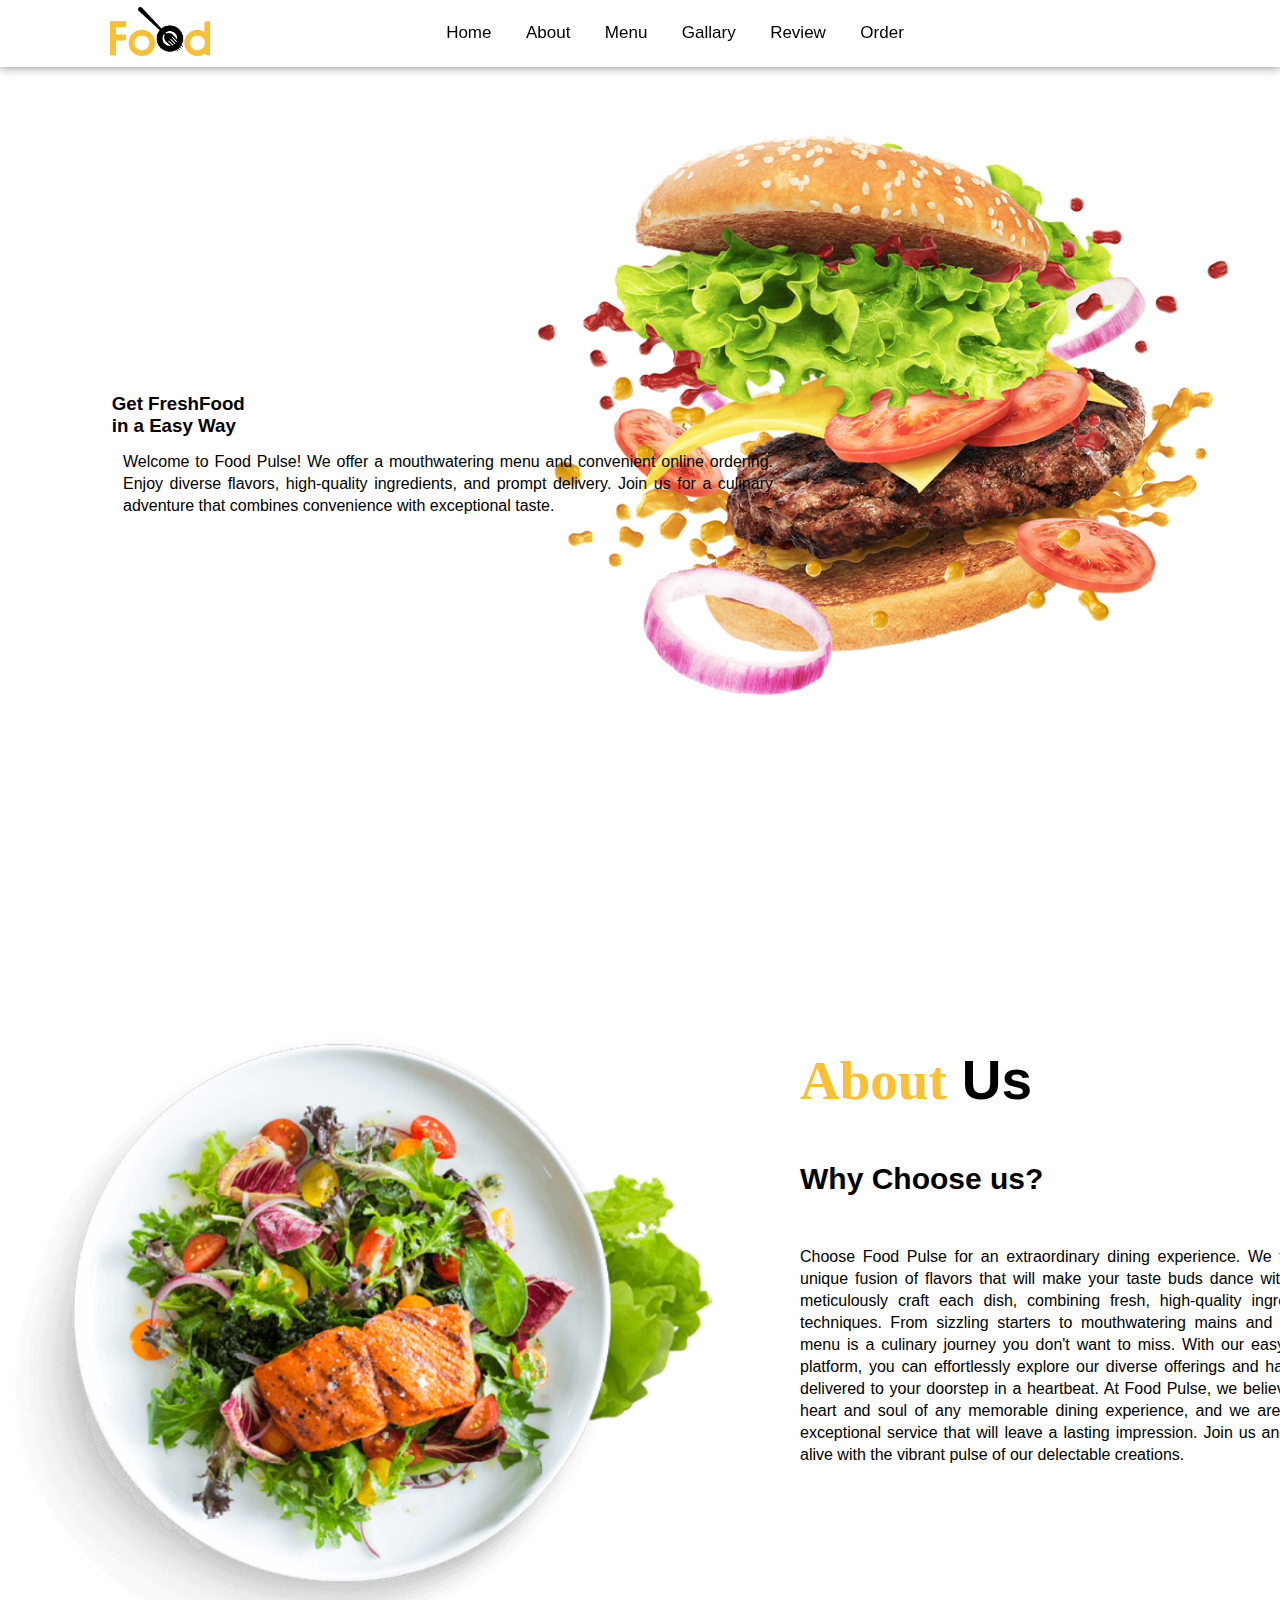
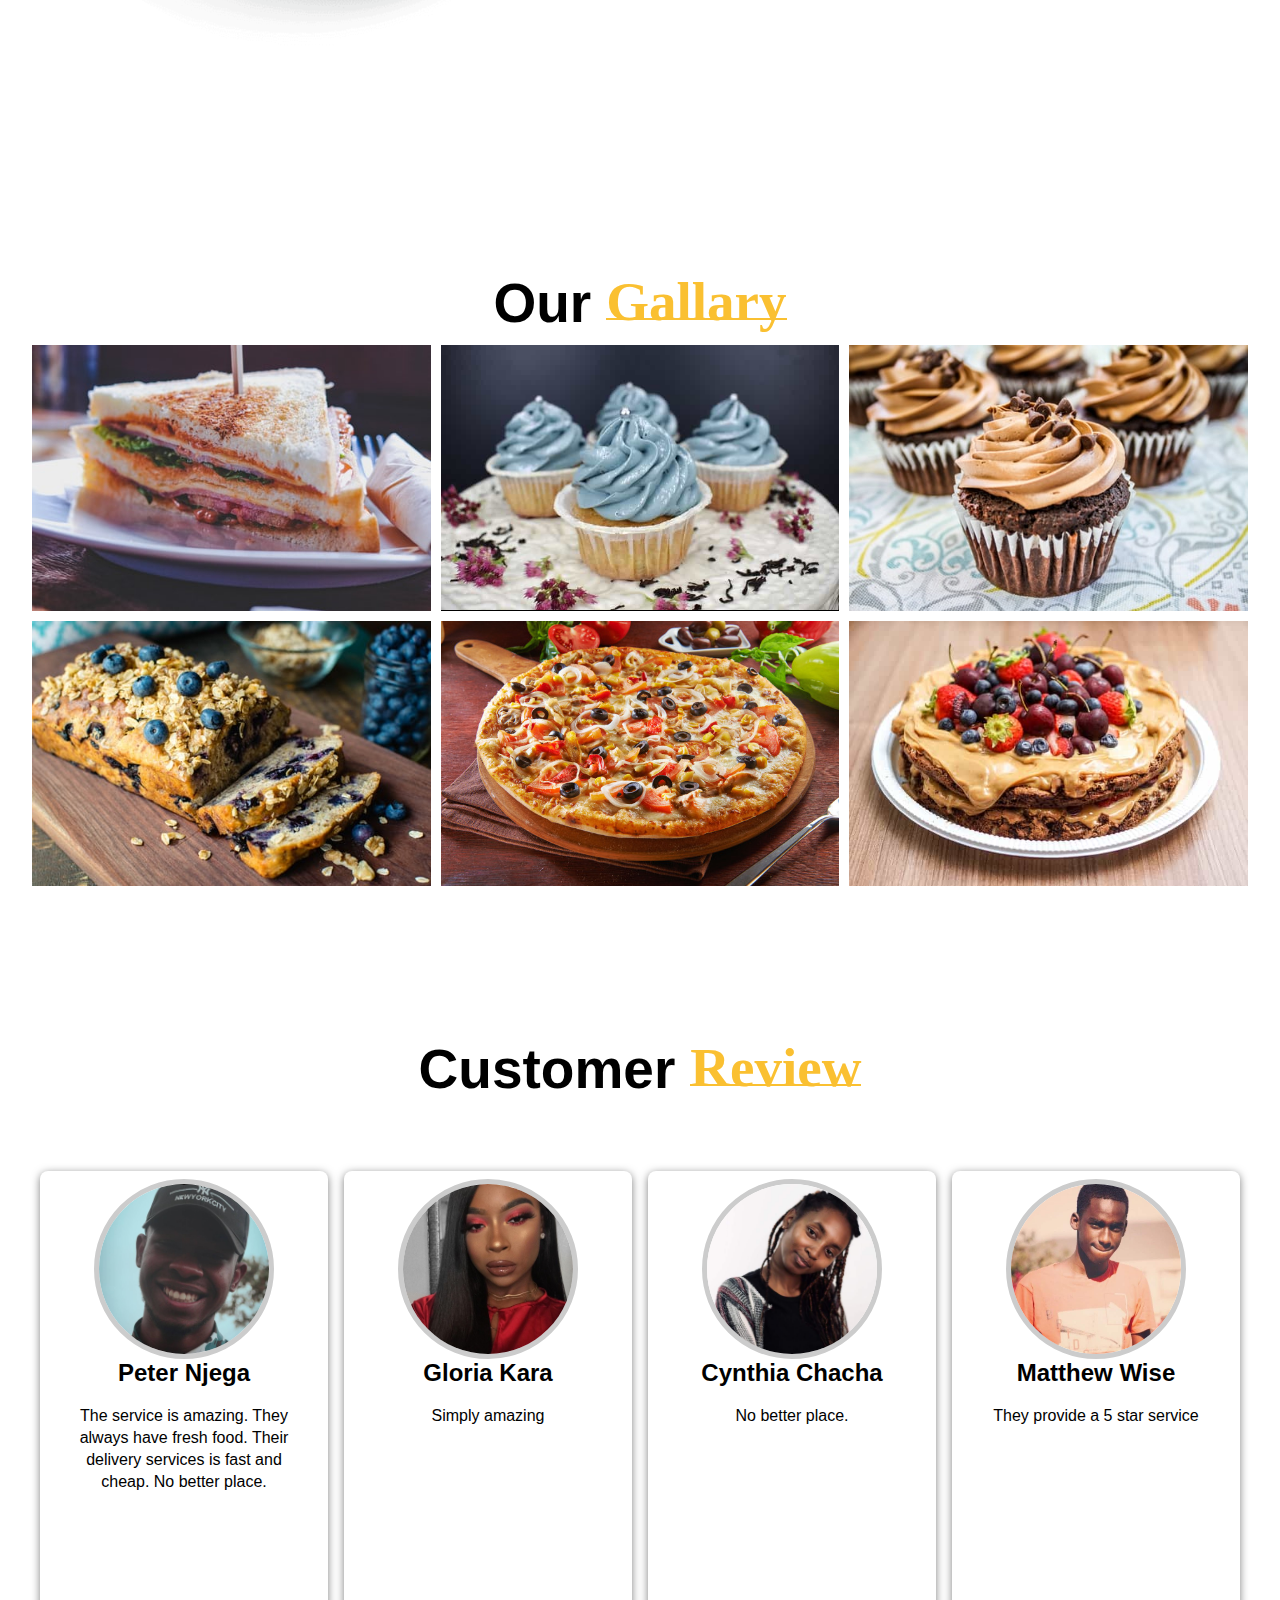
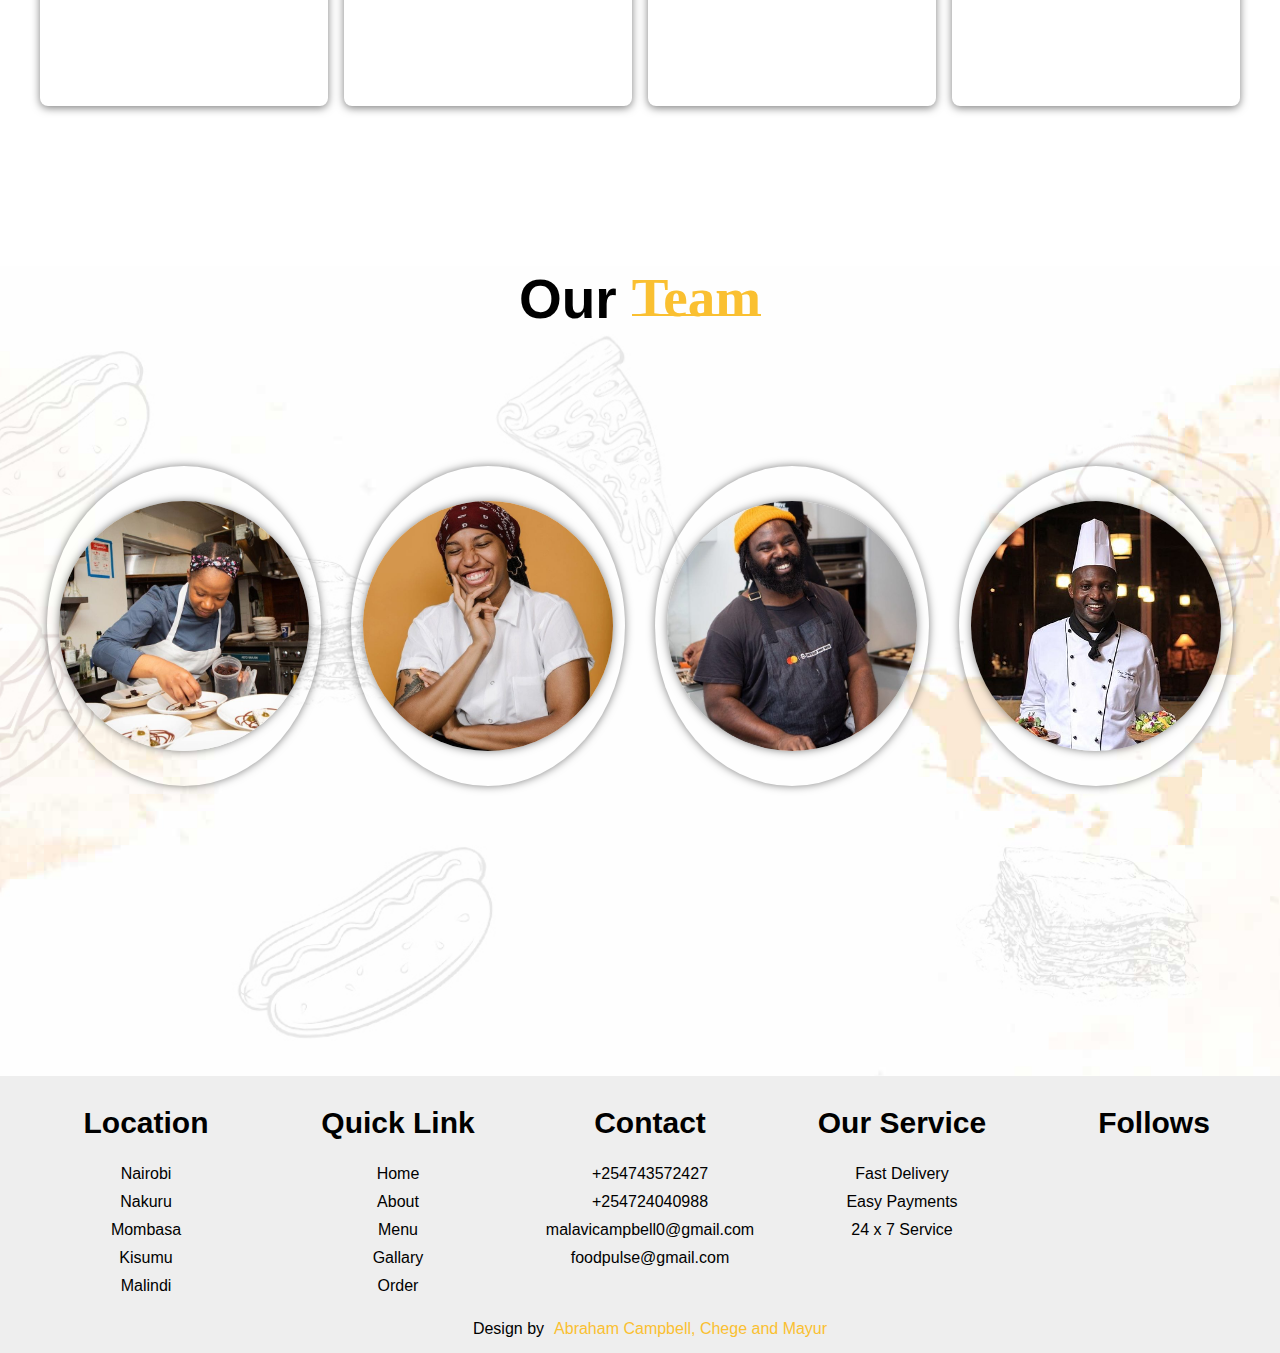
==== commit 09c77555: "Add files via upload" ====
--- a/Food Website/index.html
+++ b/Food Website/index.html
@@ -23,10 +23,10 @@
             <ul>
                 <li><a href="#Home">Home</a></li>
                 <li><a href="#About">About</a></li>
-                <li><a href="#Menu">Menu</a></li>
+                <li><a href="menu.html">Menu</a></li>
                 <li><a href="#Gallary">Gallary</a></li>
                 <li><a href="#Review">Review</a></li>
-                <li><a href="#Order">Order</a></li>
+                <li><a href="order.html">Order</a></li>
             </ul>
 
             <div class="icon">
@@ -40,7 +40,7 @@
         <div class="main">
 
             <div class="men_text">
-                <h1>Get Fresh<span>Food</span><br>in a Easy Way</h1>
+                <h3>Get Fresh<span>Food</span><br>in a Easy Way</h3>
             </div>
 
             <div class="main_image">
@@ -55,10 +55,6 @@
             with exceptional taste.
         </p>
 
-        <div class="main_btn">
-            <a href="#">Order Now</a>
-            <i class="fa-solid fa-angle-right"></i>
-        </div>
 
     </section>
 
@@ -93,363 +89,21 @@
 
         </div>
 
-        <a href="#" class="about_btn">Order Now</a>
-
+      
     </div>
 
 
 
     <!--Menu-->
 
-    <div class="menu" id="Menu">
-        <h1>Our<span>Menu</span></h1>
-
-        <div class="menu_box">
-            <div class="menu_card">
-
-                <div class="menu_image">
-                    <img src="image/buger.jpg">
-                </div>
-
-                <div class="small_card">
-                    <i class="fa-solid fa-heart"></i>
-                </div>
-
-                <div class="menu_info">
-                    <h2>Buger</h2>
-                    <p>
-                        Succulent, flavorful, and perfectly crafted, each bite is a burst of pure satisfaction.
-                    </p>
-                    <h3>ksh 900</h3>
-                    <div class="menu_icon">
-                        <i class="fa-solid fa-star"></i>
-                        <i class="fa-solid fa-star"></i>
-                        <i class="fa-solid fa-star"></i>
-                        <i class="fa-solid fa-star"></i>
-                        <i class="fa-solid fa-star-half-stroke"></i>
-                    </div>
-                    <a href="#" class="menu_btn">Order Now</a>
-                </div>
-
-            </div>
-
-            <div class="menu_card">
-
-                <div class="menu_image">
-                    <img src="image/pasta.jpg">
-                </div>
-
-                <div class="small_card">
-                    <i class="fa-solid fa-heart"></i>
-                </div>
-
-                <div class="menu_info">
-                    <h2>pasta</h2>
-                    <p>
-                        our pasta dishes are a symphony of flavors that will transport your taste buds to Italy.
-                    </p>
-                    <h3>ksh 2100</h3>
-                    <div class="menu_icon">
-                        <i class="fa-solid fa-star"></i>
-                        <i class="fa-solid fa-star"></i>
-                        <i class="fa-solid fa-star"></i>
-                        <i class="fa-solid fa-star"></i>
-                        <i class="fa-solid fa-star-half-stroke"></i>
-                    </div>
-                    <a href="#" class="menu_btn">Order Now</a>
-                </div>
-
-            </div>
-
-            <div class="menu_card">
-
-                <div class="menu_image">
-                    <img src="image/lasagna.webp">
-                </div>
-
-                <div class="small_card">
-                    <i class="fa-solid fa-heart"></i>
-                </div>
-
-                <div class="menu_info">
-                    <h2>lasagna</h2>
-                    <p>
-                        our lasagna is a masterpiece of layers, combining tender pasta, rich tomato sauce, savory meats,
-                        and creamy cheeses for a taste that is simply irresistible.
-                    </p>
-                    <h3>ksh 2000</h3>
-                    <div class="menu_icon">
-                        <i class="fa-solid fa-star"></i>
-                        <i class="fa-solid fa-star"></i>
-                        <i class="fa-solid fa-star"></i>
-                        <i class="fa-solid fa-star"></i>
-                        <i class="fa-solid fa-star-half-stroke"></i>
-                    </div>
-                    <a href="#" class="menu_btn">Order Now</a>
-                </div>
-
-            </div>
-
-            <div class="menu_card">
-
-                <div class="menu_image">
-                    <img src="image/chocolate_Drink.jpg">
-                </div>
-
-                <div class="small_card">
-                    <i class="fa-solid fa-heart"></i>
-                </div>
-
-                <div class="menu_info">
-                    <h2>Drink</h2>
-                    <p>
-                       We offer the best drinks
-                    </p>
-                    <h3>ksh 500</h3>
-                    <div class="menu_icon">
-                        <i class="fa-solid fa-star"></i>
-                        <i class="fa-solid fa-star"></i>
-                        <i class="fa-solid fa-star"></i>
-                        <i class="fa-solid fa-star"></i>
-                        <i class="fa-solid fa-star-half-stroke"></i>
-                    </div>
-                    <a href="#" class="menu_btn">Order Now</a>
-                </div>
-
-            </div>
-
-            <div class="menu_card">
-
-                <div class="menu_image">
-                    <img src="image/pizza.jpg">
-                </div>
-
-                <div class="small_card">
-                    <i class="fa-solid fa-heart"></i>
-                </div>
-
-                <div class="menu_info">
-                    <h2>pizza</h2>
-                    <p>
-                        Our Pizza follows the mouthwatering Italian traditional recipes.
-                    </p>
-                    <h3>ksh 3000</h3>
-                    <div class="menu_icon">
-                        <i class="fa-solid fa-star"></i>
-                        <i class="fa-solid fa-star"></i>
-                        <i class="fa-solid fa-star"></i>
-                        <i class="fa-solid fa-star"></i>
-                        <i class="fa-solid fa-star-half-stroke"></i>
-                    </div>
-                    <a href="#" class="menu_btn">Order Now</a>
-                </div>
-
-            </div>
-
-            <div class="menu_card">
-
-                <div class="menu_image">
-                    <img src="image/Hot_dog.jpg">
-                </div>
-
-                <div class="small_card">
-                    <i class="fa-solid fa-heart"></i>
-                </div>
-
-                <div class="menu_info">
-                    <h2>Hot Dog</h2>
-                    <p>
-                        Best in town
-                    </p>
-                    <h3>ksh 400</h3>
-                    <div class="menu_icon">
-                        <i class="fa-solid fa-star"></i>
-                        <i class="fa-solid fa-star"></i>
-                        <i class="fa-solid fa-star"></i>
-                        <i class="fa-solid fa-star"></i>
-                        <i class="fa-solid fa-star-half-stroke"></i>
-                    </div>
-                    <a href="#" class="menu_btn">Order Now</a>
-                </div>
-
-            </div>
-
-            <div class="menu_card">
-
-                <div class="menu_image">
-                    <img src="image/juse.jpg">
-                </div>
-
-                <div class="small_card">
-                    <i class="fa-solid fa-heart"></i>
-                </div>
-
-                <div class="menu_info">
-                    <h2>Juse</h2>
-                    <p>
-                        Nothing tatses better
-                    </p>
-                    <h3>ksh 200</h3>
-                    <div class="menu_icon">
-                        <i class="fa-solid fa-star"></i>
-                        <i class="fa-solid fa-star"></i>
-                        <i class="fa-solid fa-star"></i>
-                        <i class="fa-solid fa-star"></i>
-                        <i class="fa-solid fa-star-half-stroke"></i>
-                    </div>
-                    <a href="#" class="menu_btn">Order Now</a>
-                </div>
-
-            </div>
-
-            <div class="menu_card">
-
-                <div class="menu_image">
-                    <img src="image/biryani.webp">
-                </div>
-
-                <div class="small_card">
-                    <i class="fa-solid fa-heart"></i>
-                </div>
-
-                <div class="menu_info">
-                    <h2>Biryani</h2>
-                    <p>
-                        Our Traditional swahili Biryaniwill leave youwanting more
-                    </p>
-                    <h3>ksh 2000</h3>
-                    <div class="menu_icon">
-                        <i class="fa-solid fa-star"></i>
-                        <i class="fa-solid fa-star"></i>
-                        <i class="fa-solid fa-star"></i>
-                        <i class="fa-solid fa-star"></i>
-                        <i class="fa-solid fa-star-half-stroke"></i>
-                    </div>
-                    <a href="#" class="menu_btn">Order Now</a>
-                </div>
-
-            </div>
-
-            <div class="menu_card">
-
-                <div class="menu_image">
-                    <img src="image/chocolate.jpg">
-                </div>
-
-                <div class="small_card">
-                    <i class="fa-solid fa-heart"></i>
-                </div>
-
-                <div class="menu_info">
-                    <h2>Chocolate</h2>
-                    <p>
-                        From the finest refined cocoa
-                    </p>
-                    <h3>ksh 1500</h3>
-                    <div class="menu_icon">
-                        <i class="fa-solid fa-star"></i>
-                        <i class="fa-solid fa-star"></i>
-                        <i class="fa-solid fa-star"></i>
-                        <i class="fa-solid fa-star"></i>
-                        <i class="fa-solid fa-star-half-stroke"></i>
-                    </div>
-                    <a href="#" class="menu_btn">Order Now</a>
-                </div>
-
-            </div>
-
-            <div class="menu_card">
-
-                <div class="menu_image">
-                    <img src="image/ice_cream.jpg">
-                </div>
-
-                <div class="small_card">
-                    <i class="fa-solid fa-heart"></i>
-                </div>
-
-                <div class="menu_info">
-                    <h2>Ice Cream</h2>
-                    <p>
-                        creamy and tasty.
-                    </p>
-                    <h3>ksh 1500</h3>
-                    <div class="menu_icon">
-                        <i class="fa-solid fa-star"></i>
-                        <i class="fa-solid fa-star"></i>
-                        <i class="fa-solid fa-star"></i>
-                        <i class="fa-solid fa-star"></i>
-                        <i class="fa-solid fa-star-half-stroke"></i>
-                    </div>
-                    <a href="#" class="menu_btn">Order Now</a>
-                </div>
-
-            </div>
-
-            <div class="menu_card">
-
-                <div class="menu_image">
-                    <img src="image/Spanchi.jpg">
-                </div>
-
-                <div class="small_card">
-                    <i class="fa-solid fa-heart"></i>
-                </div>
-
-                <div class="menu_info">
-                    <h2>Spanchi</h2>
-                    <p>
-                       Natural and healthy
-                    </p>
-                    <h3>ksh 300</h3>
-                    <div class="menu_icon">
-                        <i class="fa-solid fa-star"></i>
-                        <i class="fa-solid fa-star"></i>
-                        <i class="fa-solid fa-star"></i>
-                        <i class="fa-solid fa-star"></i>
-                        <i class="fa-solid fa-star-half-stroke"></i>
-                    </div>
-                    <a href="#" class="menu_btn">Order Now</a>
-                </div>
-
-            </div>
-
-            <div class="menu_card">
-
-                <div class="menu_image">
-                    <img src="image/sandwich.jpg">
-                </div>
-
-                <div class="small_card">
-                    <i class="fa-solid fa-heart"></i>
-                </div>
-
-                <div class="menu_info">
-                    <h2>Sandwich</h2>
-                    <p>
-                        With layers of flavour.
-                    </p>
-                    <h3>ksh 1000</h3>
-                    <div class="menu_icon">
-                        <i class="fa-solid fa-star"></i>
-                        <i class="fa-solid fa-star"></i>
-                        <i class="fa-solid fa-star"></i>
-                        <i class="fa-solid fa-star"></i>
-                        <i class="fa-solid fa-star-half-stroke"></i>
-                    </div>
-                    <a href="#" class="menu_btn">Order Now</a>
-                </div>
-
-            </div>
-
-        </div>
-
-    </div>
+    
 
 
 
 
     <!--Gallary-->
+
+   
 
     <div class="gallary" id="Gallary">
         <h1>Our<span>Gallary</span></h1>
@@ -661,58 +315,13 @@
 
     </div>
 
+    
+
 
 
     <!--Order-->
 
-    <div class="order" id="Order">
-        <h1><span>Order</span>Now</h1>
-
-        <div class="order_main">
-
-            <div class="order_image">
-                <img src="image/order_image.png">
-            </div>
-
-            <form action="#">
-
-                <div class="input">
-                    <p>Name</p>
-                    <input type="text" placeholder="you name">
-                </div>
-
-                <div class="input">
-                    <p>Email</p>
-                    <input type="email" placeholder="you email">
-                </div>
-
-                <div class="input">
-                    <p>Number</p>
-                    <input placeholder="you number">
-                </div>
-
-                <div class="input">
-                    <p>How Much</p>
-                    <input type="number" placeholder="how many order">
-                </div>
-
-                <div class="input">
-                    <p>You Order</p>
-                    <input placeholder="food name">
-                </div>
-
-                <div class="input">
-                    <p>Address</p>
-                    <input placeholder="you Address">
-                </div>
-
-                <a href="#" class="order_btn">Order Now</a>
-
-            </form>
-
-        </div>
-
-    </div>
+    
 
 
 
@@ -760,12 +369,15 @@
                 <img src="image/chef3.jpg">
 
                 <div class="info">
-                    <h2 class="name">Chef</h2>
+                    <h2 class="name">Chege Frantez</h2>
                     <p class="bio">3</p>
 
                     <div class="team_icon">
                         <i class="fa-brands fa-facebook-f"></i>
-                        <i class="fa-brands fa-twitter"></i>
+                        <a href="https://twitter.com/FrantezChege" target="_blank">
+                            <i class="fa-brands fa-twitter"></i>
+                        </a>
+                        
                         <i class="fa-brands fa-instagram"></i>
                     </div>
 
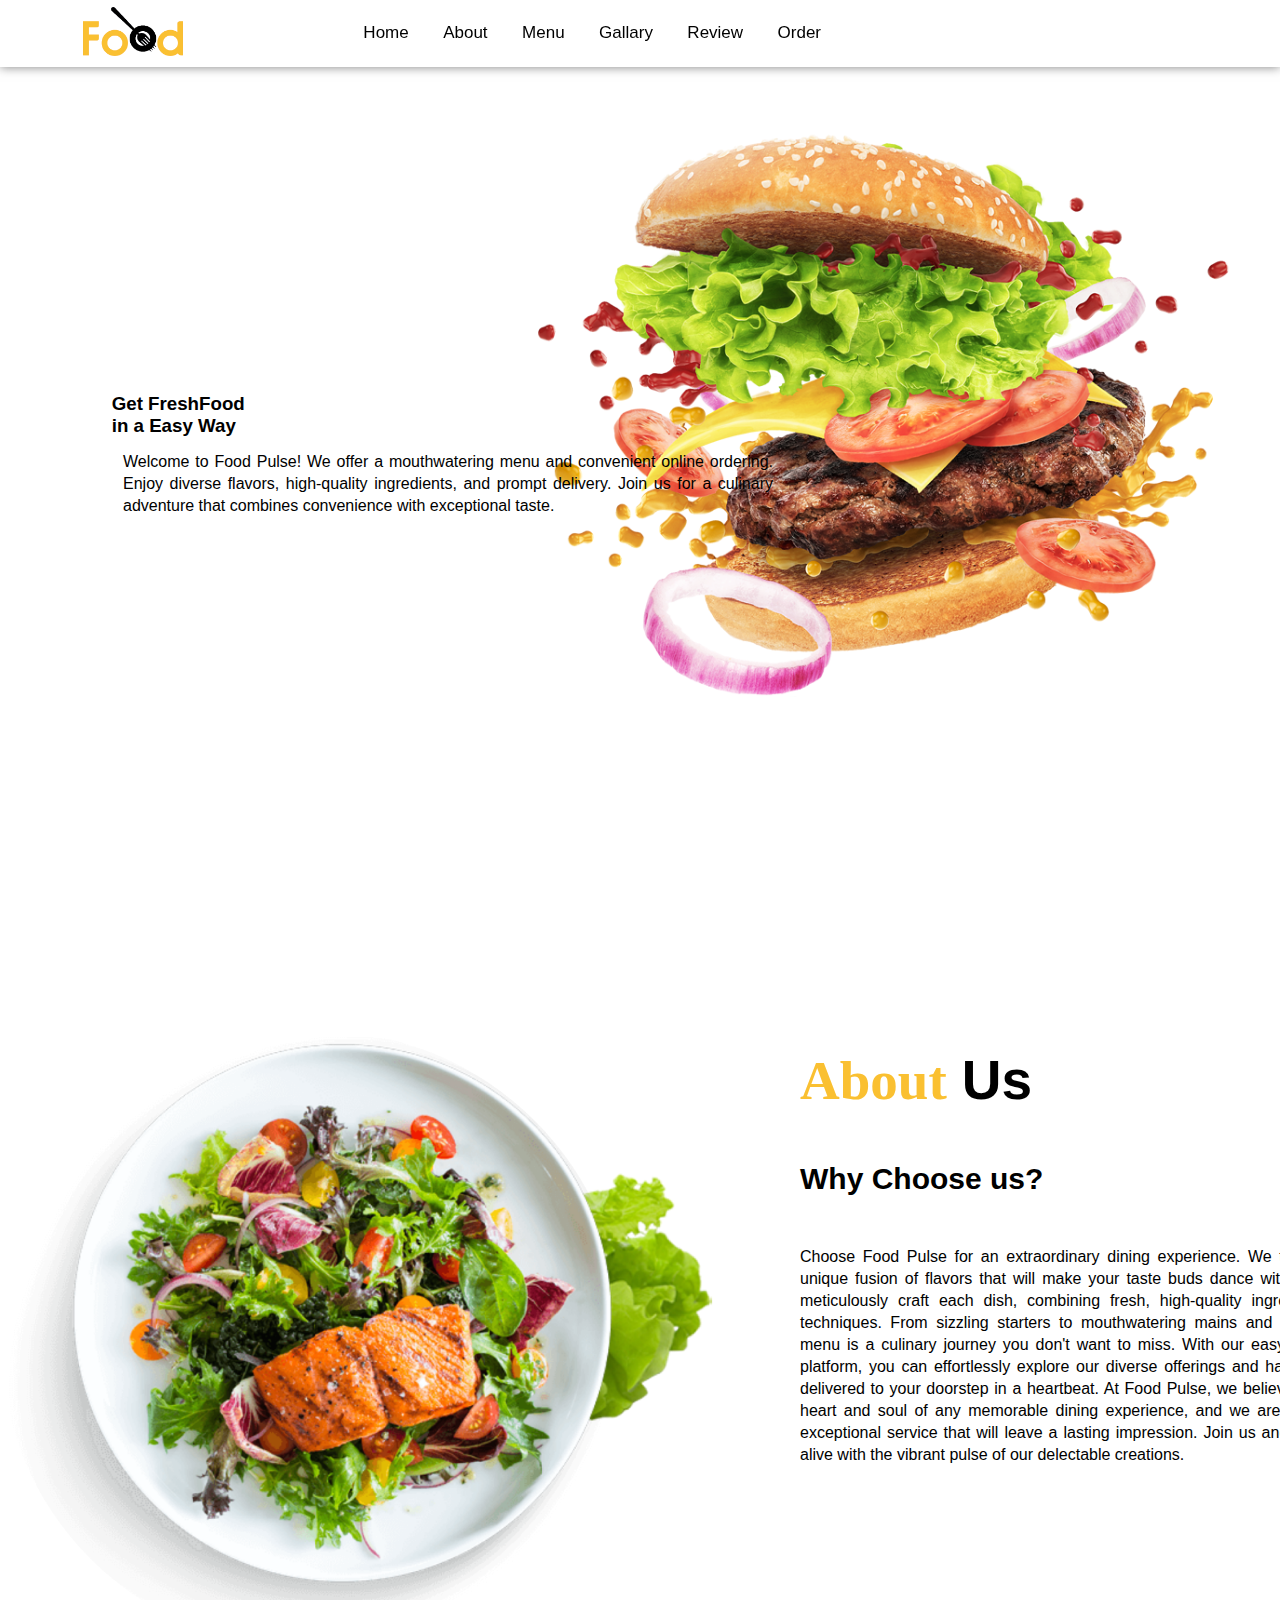
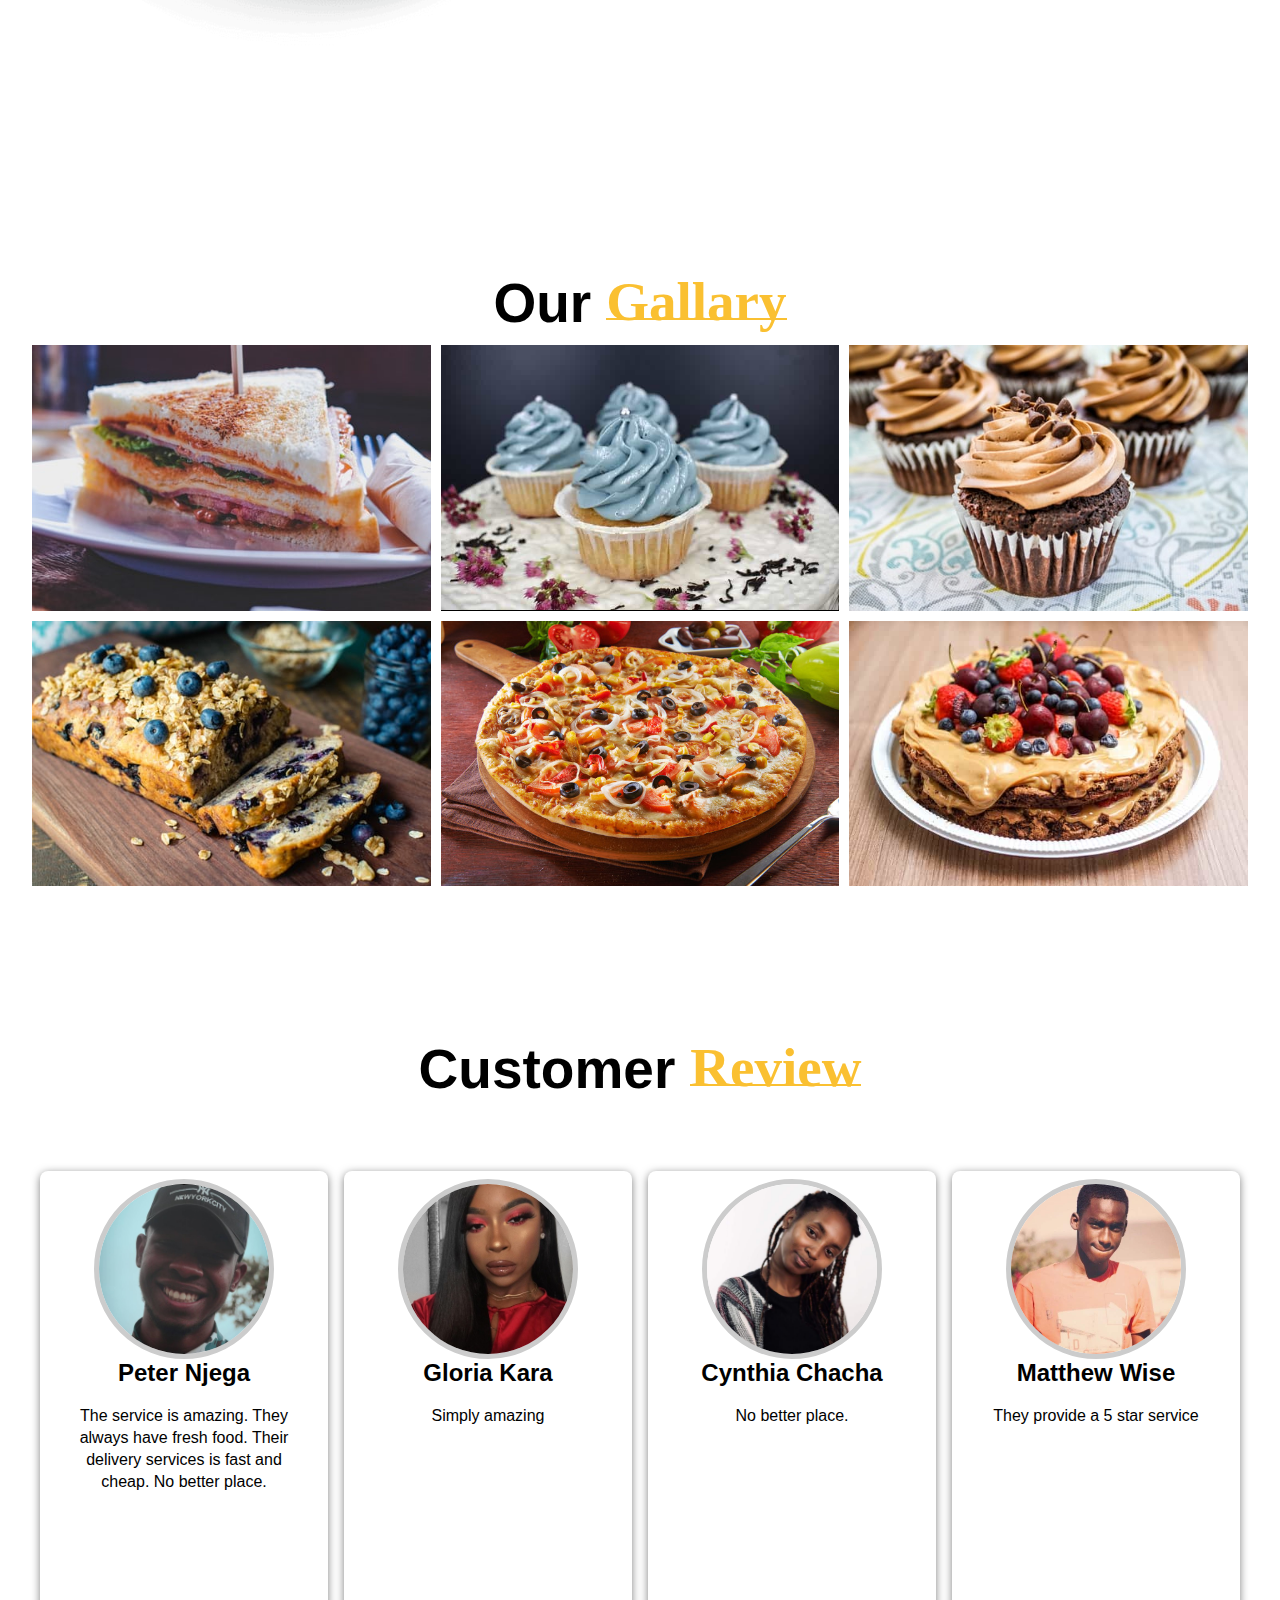
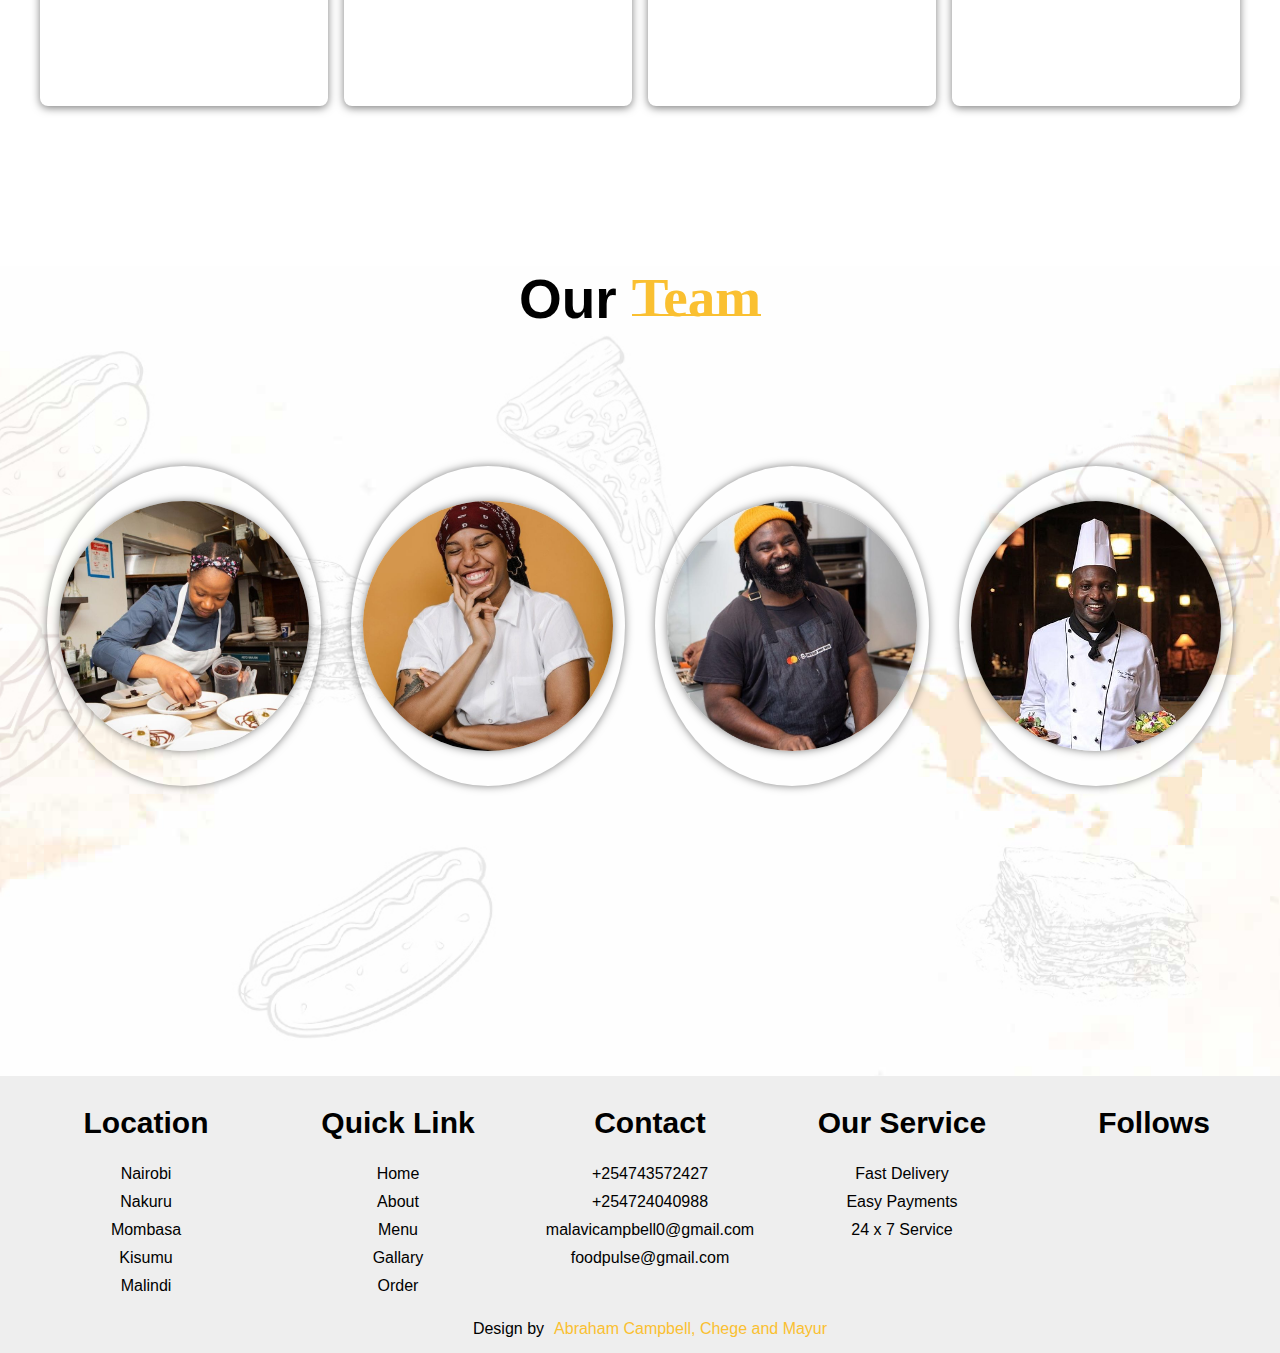
==== commit f1502233: "Added changes at the index.html page" ====
--- a/Food Website/index.html
+++ b/Food Website/index.html
@@ -20,7 +20,7 @@
                 <img src="image/logo.png">
             </div>
 
-            <ul>
+            <ul class="nav-links">
                 <li><a href="#Home">Home</a></li>
                 <li><a href="#About">About</a></li>
                 <li><a href="menu.html">Menu</a></li>
@@ -33,6 +33,12 @@
                 <i class="fa-solid fa-magnifying-glass"></i>
                 <i class="fa-solid fa-heart"></i>
                 <i class="fa-solid fa-cart-shopping"></i>
+            </div>
+
+            <div class="burger">
+                <div></div>
+                <div></div>
+                <div></div>
             </div>
 
         </nav>
